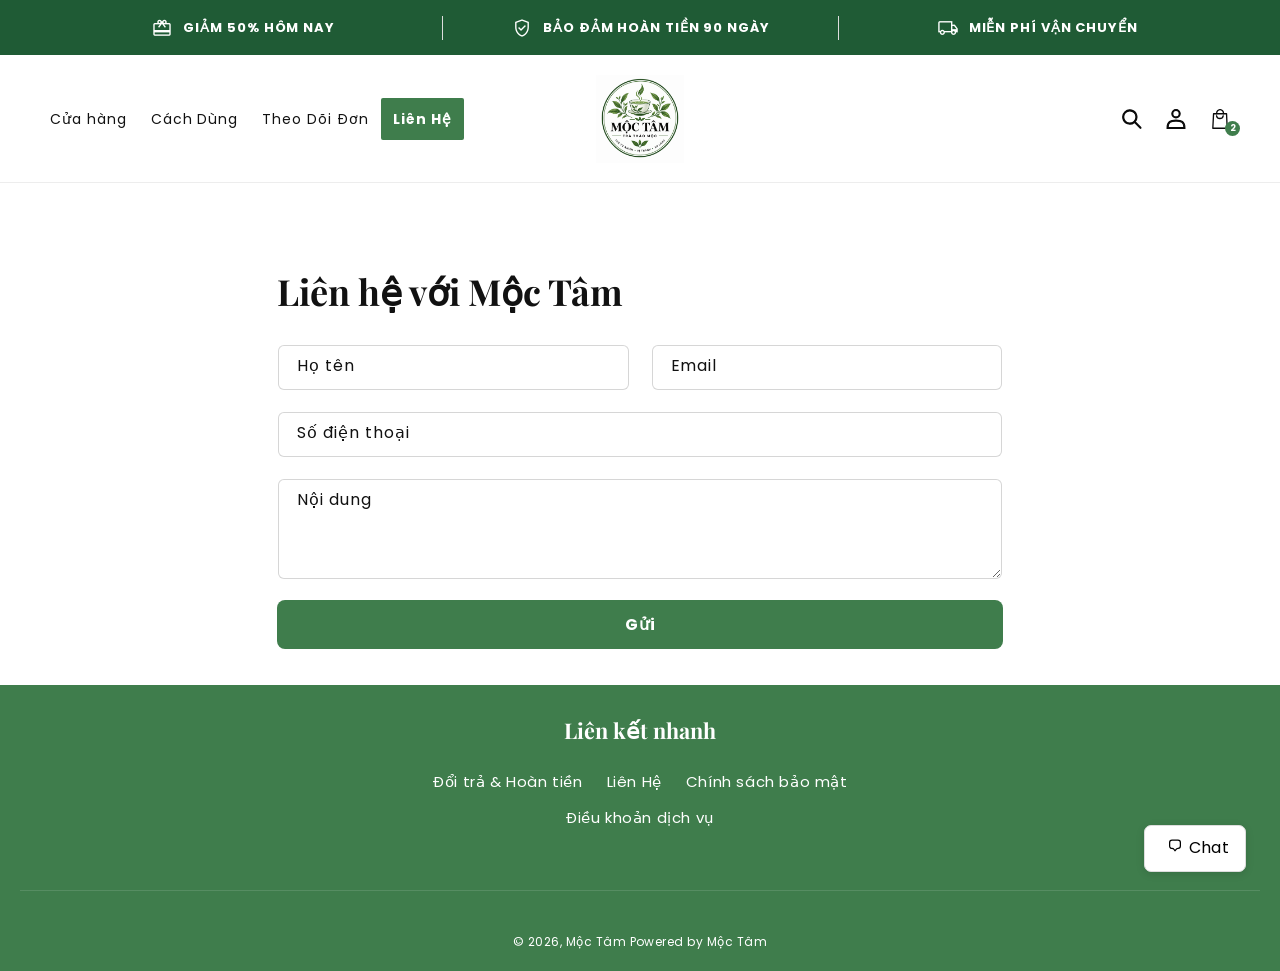
==== contact.html @ c1dacf39 "Initial commit" ====
<!doctype html>
<html lang="en">
  <head>
    <meta charset="utf-8">
    <meta name="viewport" content="width=device-width, initial-scale=1">
    <title>Contact Us – Mộc Tâm</title>
    <link rel="stylesheet" href="assets/css/style.css">
  </head>
  <body class="page-body" data-page="contact">
    <a class="skip-link" href="#main-content">Skip to content</a>
    <div class="announcement" aria-label="Store announcements"><div class="announcement-track"><p><span class="announcement-icon material-icon material-symbols-outlined">redeem</span>GIẢM 50% HÔM NAY</p><p><span class="announcement-icon material-icon material-symbols-outlined">verified_user</span>BẢO ĐẢM HOÀN TIỀN 90 NGÀY</p><p><span class="announcement-icon material-icon material-symbols-outlined">local_shipping</span>MIỄN PHÍ VẬN CHUYỂN</p></div></div>
    <header class="site-header"><div class="header-inner"><button class="icon-button menu-toggle" type="button" aria-label="Menu" aria-expanded="false"></button><nav class="desktop-nav" aria-label="Primary navigation"><a data-nav="shop" href="./index.html">Cửa hàng</a><a data-nav="how" href="./how-it-works.html">Cách Dùng</a><a data-nav="track" href="./track-order.html">Theo Dõi Đơn</a><a data-nav="contact" href="./contact.html">Liên Hệ</a></nav><a class="brand" href="./index.html" aria-label="Mộc Tâm"><img src="assets/images/moc-tam-logo.png" alt="Mộc Tâm"></a><div class="header-tools"><button class="icon-button search-toggle" type="button" aria-label="Tìm kiếm"></button><a class="login-link" href="#footer">Đăng nhập</a><button class="icon-button cart-toggle" type="button" aria-label="Giỏ hàng 2 sản phẩm"><span class="cart-count">2</span></button></div></div><div class="search-panel" aria-hidden="true"><label for="search-input">Tìm kiếm</label><input id="search-input" type="search" placeholder="Tìm kiếm"><button class="search-close icon-button" type="button" aria-label="Đóng tìm kiếm"></button></div></header>
    <div class="menu-backdrop" hidden></div><aside class="mobile-menu" aria-label="Menu" aria-hidden="true"><div class="mobile-menu-head"><h2>Menu</h2><button class="mobile-menu-close icon-button" type="button" aria-label="Đóng"></button></div><nav aria-label="Mobile navigation"><a data-nav="shop" href="./index.html">Cửa hàng</a><a data-nav="how" href="./how-it-works.html">Cách Dùng</a><a data-nav="track" href="./track-order.html">Theo Dõi Đơn</a><a data-nav="contact" href="./contact.html">Liên Hệ</a></nav><a class="mobile-login" href="#footer"><span class="login-icon"></span><strong>Đăng nhập</strong></a></aside>

    <main id="main-content" class="destination-main"><section class="contact-page"><h2>Liên hệ với Mộc Tâm</h2><form class="contact-form" data-local-form data-success="Cảm ơn bạn — chúng tôi sẽ sớm phản hồi."><div class="contact-fields"><div class="field-wrapper"><input id="contact-name" type="text" name="contact[Name]" placeholder="Họ tên"><label for="contact-name">Họ tên</label></div><div class="field-wrapper"><input id="contact-email" type="email" name="contact[email]" placeholder="Email" data-required data-error="Vui lòng nhập thông tin này"><label for="contact-email">Email</label></div><div class="field-wrapper full"><input id="contact-phone" type="tel" name="contact[Phone number]" placeholder="Số điện thoại"><label for="contact-phone">Số điện thoại</label></div><div class="field-wrapper full textarea-wrapper"><textarea id="contact-comment" name="contact[Comment]" placeholder="Nội dung"></textarea><label for="contact-comment">Nội dung</label></div></div><button class="contact-submit" type="submit">Gửi</button><small class="local-form-message" aria-live="polite"></small></form></section></main>
    <footer id="footer"><h2>Liên kết nhanh</h2><nav aria-label="Footer navigation"><a href="#footer">Đổi trả &amp; Hoàn tiền</a><a href="./contact.html">Liên Hệ</a><a href="#footer">Chính sách bảo mật</a><a href="#footer">Điều khoản dịch vụ</a></nav><div class="footer-bottom">© 2026, <a href="./index.html">Mộc Tâm</a> Powered by Mộc Tâm</div></footer><button class="chat-button" type="button" aria-label="Trò chuyện"><span class="chat-icon"></span><span>Trò chuyện</span></button>
    <div class="cart-backdrop" hidden></div><aside class="cart-drawer" role="dialog" aria-label="Giỏ hàng của bạn" aria-hidden="true"><div class="cart-head"><h2>Giỏ hàng · <span>2 sản phẩm</span></h2><button class="cart-close icon-button" type="button" aria-label="Đóng"></button></div><div class="cart-reserved">Giỏ hàng được giữ trong <strong>04:57</strong></div><div class="cart-items"><div class="cart-item"><img src="assets/images/tra-moc-tam-hero.png" alt=""><div class="cart-item-copy"><h3>Trà Thảo Mộc Mộc Tâm</h3><div class="cart-item-prices"><del>199.000₫</del><strong>139.000₫</strong></div></div></div><div class="cart-item"><img src="assets/images/tra-moc-tam-hero.png" alt=""><div class="cart-item-copy"><h3>Trà Hoa Cúc Mộc Tâm</h3><div class="cart-item-prices"><del>109.000₫</del><strong>79.000₫</strong></div></div></div></div><div class="cart-summary"><p><strong>Tiết kiệm</strong><strong>-90.000₫</strong></p><p><strong>Tạm tính</strong><strong>218.000₫</strong></p><button type="button">Thanh toán</button></div></aside>
    <script src="assets/js/icons.js"></script>
    <script src="assets/js/page.js"></script>
  </body>
</html>
---- assets/css/style.css ----
@font-face{font-family:Poppins;src:url('../fonts/poppins-regular.woff2') format('woff2');font-weight:400;font-style:normal;font-display:swap}
@font-face{font-family:Poppins;src:url('../fonts/poppins-bold.woff2') format('woff2');font-weight:700;font-style:normal;font-display:swap}
@font-face{font-family:Poppins;src:url('../fonts/poppins-italic.woff2') format('woff2');font-weight:400;font-style:italic;font-display:swap}
@font-face{font-family:Poppins;src:url('../fonts/poppins-bold-italic.woff2') format('woff2');font-weight:700;font-style:italic;font-display:swap}
@font-face{font-family:'Playfair Display';src:url('../fonts/playfair-bold.woff2') format('woff2');font-weight:700;font-style:normal;font-display:swap}
:root{--black:#1f5b35;--gold:#3f7d4c;--gold-line:#78a46c;--ink:#111;--muted:#5d655e;--cream:#fbfcf8;--soft:#f1f5ee;--pink:#edf5ea;--content:1300px}
*{box-sizing:border-box}
html{scroll-behavior:smooth}
body{margin:0;background:#fff;color:var(--ink);font:16px/1.8 Poppins,sans-serif;letter-spacing:.06em;overflow-x:hidden;-webkit-font-smoothing:antialiased}
body.drawer-open{overflow:hidden}
a{color:inherit;text-decoration:none}
button,input{font:inherit}
button{cursor:pointer}
.skip-link{position:absolute;left:-999px;top:0;padding:12px;background:#fff;z-index:100}
.skip-link:focus{left:0}
h1,h2,h3,p{margin:0}
h1,h2,h3{font-family:'Playfair Display',serif;letter-spacing:0;line-height:1.25}
h2{font-size:36px}
.announcement{height:55px;background:var(--black);color:#fff;overflow:hidden}
.announcement-track{height:100%;display:flex;align-items:center;justify-content:center}
.announcement p{height:24px;display:flex;align-items:center;justify-content:center;gap:10px;width:31%;font-size:13px;line-height:17px;font-weight:700;letter-spacing:.07em;white-space:nowrap}
.announcement p+p{border-left:1px solid #ddd}
.announcement-icon{font-size:20px;line-height:1;font-weight:400}
.site-header{height:128px;background:#fff;border-bottom:1px solid #ededed;position:relative;z-index:20}
.header-inner{height:128px;max-width:1400px;margin:0 auto;padding:20px 50px;display:grid;grid-template-columns:1fr auto 1fr;align-items:center;gap:20px}
.desktop-nav{display:flex;align-items:center;margin-left:-12px}
.desktop-nav a{padding:12px;font-size:14px;line-height:18px;white-space:nowrap}
.desktop-nav a.active{background:var(--gold);color:#fff;border-radius:2px;font-weight:700}
.brand{width:120px;height:53px;display:flex;flex-direction:column;align-items:center;justify-content:center;color:var(--gold);line-height:1;letter-spacing:.34em;font-size:12px;white-space:nowrap}
.brand-mark{font-family:'Playfair Display',serif;font-size:36px;letter-spacing:-.16em;line-height:.9;margin-left:-5px;margin-bottom:7px}
.header-tools{display:flex;align-items:center;justify-content:flex-end;gap:0}
.icon-button,.login-link{border:0;background:transparent;width:44px;height:44px;min-width:44px;padding:0;margin:0;position:relative;display:flex;align-items:center;justify-content:center;color:var(--black);box-sizing:border-box}
.login-link{font-size:0;line-height:0}
.cart-count{position:absolute;right:2px;bottom:5px;width:15px;height:15px;border-radius:50%;background:var(--gold);color:#fff;font-size:9px;line-height:15px;display:flex;align-items:center;justify-content:center;font-weight:700;letter-spacing:0;pointer-events:none}
.menu-toggle{display:none}
.search-panel{position:absolute;right:50px;top:100%;width:360px;padding:14px;background:#fff;border:1px solid #eee;box-shadow:0 8px 20px rgba(0,0,0,.12);display:none;align-items:center;gap:10px}
.search-panel.is-open{display:flex}
.search-panel label{position:absolute;left:-999px}
.search-panel input{width:100%;border:0;border-bottom:1px solid #aaa;padding:8px 40px 8px 0;outline:0;letter-spacing:.06em}
.search-close{position:absolute;right:4px;top:4px}
.mobile-menu,.menu-backdrop{display:none}.menu-backdrop[hidden],.cart-backdrop[hidden]{display:none}
.hero{background:#fff}
.hero-grid{max-width:1400px;margin:0 auto;padding:36px 50px;display:grid;grid-template-columns:65% 35%;align-items:start}
.gallery-column{min-width:0;position:relative}
.gallery-stage{max-width:730px;aspect-ratio:1;margin:0 auto;position:relative;overflow:hidden;border-radius:14px}
.gallery-track{height:100%;display:flex;transition:transform .3s ease}
.gallery-slide{min-width:100%;height:100%}
.gallery-slide img{display:block;width:100%;height:100%;object-fit:cover}
.gallery-arrow{border:0;background:transparent;width:44px;height:44px;position:relative;z-index:2}
.gallery-stage>.gallery-arrow{display:none}
.gallery-dots{display:none}
.thumbnail-row{height:141px;display:flex;align-items:center;justify-content:center;margin-top:10px;gap:4px;overflow:hidden}
.thumbnail-viewport{max-width:1200px;overflow:hidden}
.thumbnail-track{display:flex;gap:10px;justify-content:center}
.thumbnail{padding:0;border:1px solid transparent;border-radius:13px;overflow:hidden;background:#fff;min-width:141px;width:141px;height:141px}
.thumbnail.active{border-color:var(--black)}
.thumbnail img{width:100%;height:100%;object-fit:cover;display:block}
.product-info{padding-left:40px;min-width:0}
.product-info h1{font-size:36px;line-height:45px;max-width:415px}
.rating{height:33px;display:flex;align-items:center;gap:12px;margin-top:15px;font-size:16px;letter-spacing:.04em;white-space:nowrap}
.stars{color:#e7b51e;font-size:22px;letter-spacing:-.08em}
.feature-grid{display:grid;grid-template-columns:1fr 1fr;gap:24px 20px;margin:18px 0 8px}
.feature{display:flex;flex-direction:column;gap:9px;min-height:87px}
.feature-icon{width:30px;height:30px;color:var(--gold);font-size:27px;line-height:30px}
.feature-title{font-size:14.5px;line-height:16.7px;font-weight:700;letter-spacing:.04em}
.feature-desc{color:#6f6f6f;font-size:12px;line-height:15.6px;letter-spacing:.04em}
.offer-title{height:29px;display:flex;align-items:center;gap:10px;justify-content:center;font-size:16px;line-height:29px;font-weight:700;letter-spacing:.04em;margin-bottom:10px}
.offer-title:before,.offer-title:after{content:'';height:2px;background:#e3dbc9;flex:1}
.offer-card{width:100%;border:0;background:transparent;padding:5px 0;display:block;text-align:left;position:relative}
.offer-box{border-radius:12px;box-shadow:inset 0 0 0 2px var(--gold-line);background:#fff;min-height:75px;padding:12px 20px;display:flex;align-items:center;gap:18px;position:relative}
.offer-card.selected .offer-box{box-shadow:inset 0 0 0 2px var(--gold-line)}
.offer-radio{width:20px;height:20px;flex:0 0 20px;border-radius:50%;border:1px solid var(--gold-line);background:#fff;display:grid;place-items:center}
.offer-card.selected .offer-radio:after{content:'';width:10px;height:10px;border-radius:50%;background:var(--gold-line)}
.offer-content{flex:1;min-width:0}
.offer-line{display:flex;align-items:center;gap:8px;white-space:nowrap}
.offer-name{font-size:16px;line-height:25px;font-style:italic}
.offer-shipping{padding:0 4px;background:rgba(183,129,29,.17);border-radius:6px;color:#777;font-size:12px;line-height:25px;font-style:italic;white-space:nowrap}
.offer-save{color:#777;font-size:14px;line-height:19px;font-style:italic}
.offer-prices{text-align:right;display:flex;flex-direction:column;align-items:flex-end;line-height:25px;font-size:16px;font-style:italic;white-space:nowrap}
.offer-prices del,.bundle-price del{color:#777;font-size:13px}
.popular{position:absolute;right:24px;top:-2px;padding:2px 11px;background:var(--gold);color:#fff;font-size:11px;line-height:20px;font-style:italic;letter-spacing:0}
.bundle-products{margin:0 2px 2px;border-radius:12px;background:#fff;box-shadow:inset 0 0 0 2px var(--gold-line);display:grid;grid-template-columns:1fr 1fr;overflow:hidden}
.bundle-product{padding:10px 8px 12px;display:flex;flex-direction:column;align-items:center;text-align:center;border-right:1px solid #e3ddcf;gap:5px}
.bundle-product:last-child{border:0}
.bundle-product img{width:50px;height:58px;object-fit:contain;border-radius:6px}
.bundle-product strong{font-family:'Playfair Display',serif;font-size:13px;line-height:20px;letter-spacing:0}
.bundle-price{display:flex;flex-direction:column;font-size:14px;line-height:20px;font-weight:700;letter-spacing:0}
.offer-card.complete .offer-box{padding-bottom:8px;flex-direction:column;align-items:stretch;gap:0}
.offer-card.complete .offer-top{display:flex;align-items:center;gap:18px}
.offer-card.complete .offer-content{display:block}
.offer-card.complete .offer-prices{margin-left:auto}
.offer-card.complete .bundle-products{width:calc(100% + 40px);margin:7px -20px -8px}
.product-actions{margin-top:24px}
.add-to-cart{display:flex;align-items:center;justify-content:center;width:100%;height:49px;border:0;border-radius:8px;background:var(--gold);color:#fff;font-weight:700;font-size:19px;line-height:23px;letter-spacing:.05em}
.add-to-cart:hover{background:#173f24}.add-to-cart:active{transform:translateY(1px)}
.viewing{height:69px;display:flex;align-items:center;justify-content:center;gap:10px;font-size:16px;letter-spacing:.04em}
.live-dot{width:10px;height:10px;border-radius:50%;background:#27a20e;box-shadow:0 0 0 4px rgba(39,162,14,.13)}
.payment-badges,.cart-payments{min-height:34px;display:flex;align-items:center;justify-content:center;gap:8px;flex-wrap:wrap;margin:15px 0}
.payment{display:inline-flex;align-items:center;justify-content:center;height:23px;min-width:34px;padding:0 4px;border-radius:3px;background:#eee;color:#111;font-size:8px;line-height:8px;letter-spacing:-.04em;font-weight:700}
.payment.amex{background:#0a82ca;color:#fff}.payment.apple{background:#fff;color:#000;border:1px solid #bbb;font-size:11px}.payment.discover{background:#fff;border:1px solid #ddd;font-size:7px;color:#777}.payment.gpay{background:#fff;border:1px solid #ddd;color:#678}.payment.mastercard{background:#111;color:#ed2d1a;font-size:11px;letter-spacing:-.15em}.payment.shop{background:#6948cf;color:#fff}.payment.visa{background:#1c49a4;color:#fff}
.guarantee-line{height:34px;display:flex;align-items:center;justify-content:center;gap:7px;color:#5a5a5a;font-size:13px;letter-spacing:.05em}
.stock-alert{border:1px solid #f1cfcd;border-radius:14px;background:var(--pink);padding:18px 20px;margin-top:2px;min-height:152px}
.stock-alert p{font-size:15px;line-height:24px;letter-spacing:.04em;margin-bottom:10px}.stock-alert p:last-child{margin-bottom:0}.stock-heading{display:flex;gap:8px;align-items:center}
.mini-reviews{margin:24px -15px;position:relative}
.mini-review{min-height:110px;padding:10px 15px;background:var(--cream);border-radius:14px;display:flex;align-items:center;gap:12px}
.mini-review img{width:50px;height:50px;border-radius:50%;object-fit:cover;flex:0 0 50px}.mini-review-copy{font-size:14px;line-height:19px;letter-spacing:.03em}.mini-review-copy strong{font-size:12px;color:#777;font-style:italic}.mini-review-dots{display:flex;justify-content:center;gap:8px;margin-top:8px}.mini-review-dots button,.story-dots button{width:18px;height:18px;border:0;background:transparent;padding:6px;position:relative}.mini-review-dots button:after,.story-dots button:after{content:'';display:block;width:6px;height:6px;border-radius:50%;background:#aaa}.mini-review-dots button.active:after,.story-dots button.active:after{background:var(--black)}
.product-accordion{border-top:1px solid #e9e9e9;margin-top:0}
.product-accordion summary{list-style:none;display:flex;align-items:center;min-height:47px;padding:12.5px 0;cursor:pointer;position:relative;font-family:'Playfair Display',serif;font-size:14.4px;font-weight:700;letter-spacing:0}
.product-accordion summary::-webkit-details-marker{display:none}.accordion-icon{width:30px;color:#111;font-size:18px}.accordion-chevron{margin-left:auto;font-family:Poppins;font-size:18px;font-weight:400;transition:transform .2s}.product-accordion[open] .accordion-chevron{transform:rotate(180deg)}
.accordion-content{padding:0 10px 14px;font-size:15px;line-height:24px;letter-spacing:.04em}
.stories-section{background:var(--cream);padding:36px 0 27px}.section-inner{max-width:1300px;margin:0 auto}.stories-section h2{text-align:center;margin-bottom:30px}
.story-grid{display:grid;grid-template-columns:repeat(3,minmax(0,1fr));gap:39px 40px;align-items:stretch}.stories-viewport{overflow:visible}
.story-card{background:#f0eee9;border-radius:14px;overflow:hidden;display:flex;flex-direction:column;min-width:0}.story-image{width:100%;aspect-ratio:1;object-fit:cover;display:block}.story-info{padding:12.5px 20px;text-align:center;display:flex;flex-direction:column;flex:1;min-height:299px}.story-card.no-image .story-info{min-height:242px}.story-stars{color:var(--gold);font-size:23px;letter-spacing:-.1em;line-height:27px}.story-card h3{font-size:17.4px;line-height:24.7px;margin:5px 0 10px}.story-card p{font-size:15px;line-height:26px;letter-spacing:.04em}.story-author{margin-top:auto!important;padding-top:10px;border-top:1px solid #e4e0da;font-size:14px!important;line-height:20px!important;font-weight:700;font-style:italic}.story-quote{position:absolute;right:15px;top:calc(100% - 25px);width:48px;height:48px;border-radius:50%;background:var(--black);color:#fff;display:flex;align-items:center;justify-content:center;margin:0;padding:0;z-index:2}.story-card{position:relative}.story-dots{display:none}
.ritual-section{background:#fff;padding:48px 16px}.ritual-grid{width:100%;max-width:1068px;margin:0 auto;display:grid;grid-template-columns:repeat(2,minmax(0,1fr));gap:48px;align-items:center}.ritual-image{grid-column:2;width:100%;aspect-ratio:1;object-fit:cover;border-radius:14px}.ritual-copy{grid-column:1;grid-row:1}.eyebrow{color:var(--gold);font-size:12.5px;line-height:22.5px;font-weight:700;letter-spacing:.12em;margin-bottom:10px}.ritual-copy h2,.compare-copy h2,.results-copy h2{margin-bottom:26px}.steps{position:relative;display:flex;flex-direction:column;gap:22px}.steps:before{content:'';position:absolute;left:17px;top:18px;bottom:18px;width:1px;background:#d8ccb5}.step{position:relative;display:grid;grid-template-columns:36px 1fr;column-gap:18px;margin-bottom:0;align-items:start}.step:last-child{margin-bottom:0}.step-number{width:36px;height:36px;border-radius:50%;background:var(--black);color:#fff;display:grid;place-items:center;font-weight:700;letter-spacing:0;z-index:1}.step h3{font:700 17px/30.6px Poppins,sans-serif;letter-spacing:.06em;margin:7px 0 3px}.step p{grid-column:2;font-size:15px;line-height:21.75px;letter-spacing:.06em;color:#6f6f6f;margin:0}
.compare-section{background:#fff;padding:36px 50px}.compare-grid{width:100%;max-width:1300px;margin:0 auto;display:grid;grid-template-columns:repeat(2,minmax(0,1fr));gap:0;align-items:center}.compare-grid img{width:100%;aspect-ratio:1.413;object-fit:cover;border-radius:14px}.compare-copy{padding-left:24px}.compare-copy h2{margin-bottom:16px}.compare-copy p{font-size:16px;line-height:29px;letter-spacing:.04em;margin-bottom:12px}.compare-copy strong{font-weight:700}
.benefits-section{background:var(--cream);padding:36px 50px}.benefits-grid{width:100%;max-width:1300px;margin:0 auto;display:grid;grid-template-columns:repeat(2,minmax(0,1fr));gap:30px 80px}.benefit-list{grid-column:1;grid-row:1}.benefits-grid>h2{grid-column:2;grid-row:1;margin-top:0;align-self:center}.benefit{margin-bottom:30px}.benefit h3{font-size:21px;line-height:29px;margin-bottom:9px}.benefit h3 span{color:var(--gold);font-size:18px;margin-right:14px}.benefit p{font-size:15px;line-height:24px;letter-spacing:.04em}
.results-section{background:var(--cream);padding:48px 16px}.results-grid{width:100%;max-width:1068px;margin:0 auto;display:grid;grid-template-columns:minmax(0,1.05fr) minmax(0,1fr);gap:48px;align-items:center}.results-copy h2{margin-bottom:18px}.stats{border-top:1px solid #e0ddd7}.stat{min-height:84px;border-bottom:1px solid #e0ddd7;display:flex;align-items:center;gap:18px}.stat-ring{width:68px;height:68px;border:8px solid var(--gold);border-radius:50%;display:grid;place-items:center;font-family:'Playfair Display',serif;font-size:20px;font-weight:700;letter-spacing:0;flex:0 0 68px}.stat p{font-size:16px;line-height:24px;letter-spacing:.04em}.disclaimer{color:#888;font-size:12px;line-height:18px;letter-spacing:.04em;margin-top:18px}.results-grid>img{width:100%;aspect-ratio:.8;object-fit:cover;border-radius:14px}
.faq-section{background:#fff;padding:27px 20px}.faq-inner{max-width:700px;margin:0 auto}.faq-inner>h2{text-align:center;margin-bottom:20px}.faq-item{background:var(--cream);border-radius:20px;margin-bottom:14px;overflow:hidden}.faq-item summary{list-style:none;min-height:52px;padding:15px 20px;display:flex;align-items:center;cursor:pointer;font-family:'Playfair Display',serif;font-size:14.4px;font-weight:700;letter-spacing:0}.faq-item summary::-webkit-details-marker{display:none}.faq-icon{width:26px;font-size:18px}.faq-chevron{margin-left:auto;font:18px Poppins;transition:transform .2s}.faq-item[open] .faq-chevron{transform:rotate(180deg)}.faq-answer{padding:0 15px 15px;font-size:15px;line-height:27px;letter-spacing:.04em}
.final-cta{min-height:225px;background:var(--black);color:#fff;padding:30px 20px 39px;text-align:center}.final-cta h2{font-size:51px;line-height:64px;margin-bottom:19px}.final-cta a{display:inline-flex;align-items:center;justify-content:center;min-width:325px;height:49px;padding:0 30px;border-radius:8px;background:#fff;color:#111;font-weight:700;letter-spacing:.04em}
footer{height:286px;background:var(--gold);color:#fff;text-align:center;padding:32px 20px 20px;display:flex;flex-direction:column}footer h2{font-size:21.6px;line-height:27px;margin-bottom:20px}footer nav{display:flex;justify-content:center;flex-wrap:wrap;gap:0 24px;font-size:15px;line-height:36px;letter-spacing:.04em;max-width:520px;margin:0 auto}footer .footer-bottom{margin-top:auto;border-top:1px solid rgba(255,255,255,.12);padding-top:42px;font-size:12px;line-height:18px;letter-spacing:.04em}
.chat-button{position:fixed;right:34px;bottom:28px;height:47px;padding:0 16px;border:1px solid #ddd;border-radius:7px;background:#fff;box-shadow:0 2px 8px rgba(0,0,0,.12);z-index:80;letter-spacing:.02em}.chat-button span{margin-left:6px}
.cart-backdrop{position:fixed;inset:0;background:rgba(0,0,0,.45);z-index:90}.cart-drawer{position:fixed;right:0;top:0;bottom:0;width:min(420px,100vw);background:#fff;z-index:91;display:flex;flex-direction:column;transform:translateX(100%);transition:transform .25s ease}.cart-drawer.is-open{transform:translateX(0)}.cart-head{height:62px;display:flex;align-items:center;justify-content:space-between;padding:0 15px;border-bottom:1px solid #ddd}.cart-head h2{font-size:25px;line-height:31px}.cart-reserved{height:46px;background:var(--black);color:#fff;display:grid;place-items:center;font-size:14px;font-weight:700;letter-spacing:.04em}.cart-items{padding:20px 15px;overflow:auto;flex:1}.cart-item{display:grid;grid-template-columns:72px 1fr;gap:12px;margin-bottom:22px}.cart-item img{width:72px;height:72px;object-fit:cover}.cart-item-copy{min-width:0}.cart-item h3{font-size:15px;line-height:20px;margin-bottom:3px}.cart-item-prices{font-size:12px;line-height:16px}.cart-item-prices del{color:#777;margin-right:8px}.cart-item-prices strong{font-size:14px;color:var(--gold)}.cart-tag{display:inline-block;background:#eee;padding:0 5px;border-radius:6px;font-size:10px;line-height:17px;margin-left:5px}.cart-item-actions{display:flex;align-items:center;gap:0;margin-top:8px}.qty{height:28px;border:1px solid #aaa;display:flex;align-items:center;border-radius:5px;overflow:hidden}.qty button{width:27px;height:28px;border:0;background:#fff}.qty input{width:32px;height:28px;border:0;border-left:1px solid #ddd;border-right:1px solid #ddd;text-align:center}.remove-item{margin-left:auto;border:0;background:transparent;font-size:17px}.cart-save{font-size:14px;line-height:18px;font-weight:700;margin-left:auto}.cart-summary{border-top:1px solid #ddd;padding:12px 15px 18px;background:#fff}.cart-summary p{display:flex;justify-content:space-between;font-size:18px;line-height:28px;letter-spacing:.03em}.cart-summary p:first-child{color:var(--gold);font-size:15px}.cart-summary button{width:100%;height:49px;border:0;border-radius:7px;background:var(--gold);color:#fff;font-size:19px;font-weight:700;letter-spacing:.04em;margin-top:10px}.cart-payments{margin:12px 0 0;justify-content:center}
.reveal-section .section-inner,.reveal-section>.ritual-grid,.reveal-section>.compare-grid,.reveal-section>.benefits-grid,.reveal-section>.results-grid,.reveal-section>.faq-inner,.reveal-section.final-cta{opacity:0;transform:translateY(16px);transition:opacity .55s ease,transform .55s ease}.reveal-section.is-visible .section-inner,.reveal-section.is-visible>.ritual-grid,.reveal-section.is-visible>.compare-grid,.reveal-section.is-visible>.benefits-grid,.reveal-section.is-visible>.results-grid,.reveal-section.is-visible>.faq-inner,.reveal-section.is-visible.final-cta{opacity:1;transform:none}
@media (max-width:989px){
  .announcement{height:72px}.announcement-track{animation:announcement-slide 9s steps(3,end) infinite;display:flex;flex-direction:column;justify-content:flex-start}.announcement p{width:100%;height:72px;flex:0 0 72px;font-size:13px;line-height:17px;white-space:normal;text-align:center}.announcement p+p{border:0}.announcement-icon{margin-right:2px}
  .site-header{height:108px}.header-inner{height:108px;padding:10px 38px;grid-template-columns:44px 1fr auto;gap:10px}.menu-toggle{display:block}.desktop-nav{display:none}.brand{justify-self:center}.header-tools{gap:4px}.login-link{display:none}.header-tools .search-toggle{display:block}.header-tools .cart-toggle{display:block}.search-panel{top:100%;right:38px}.mobile-menu{display:flex;position:fixed;inset:0 auto 0 0;width:min(350px,calc(100vw - 40px));background:#fff;z-index:101;flex-direction:column;transform:translateX(-100%);transition:transform .2s ease;visibility:hidden}.mobile-menu.is-open{transform:none;visibility:visible}.menu-backdrop{display:block;position:fixed;inset:0;background:rgba(0,0,0,.48);z-index:100}.mobile-menu-head{height:74px;padding:14px 20px;display:flex;align-items:center;justify-content:space-between;border-bottom:1px solid #ddd}.mobile-menu-head h2{font-size:22px}.mobile-menu nav{display:flex;flex-direction:column}.mobile-menu nav a{height:43px;padding:9px 20px;font-size:18px;line-height:25px}.mobile-menu nav a.active{background:#eee}.mobile-login{margin-top:8px;border-top:1px solid #ddd;padding:18px 20px;font-size:14px;letter-spacing:.02em}
  .hero-grid{padding:36px 50px;grid-template-columns:65% 35%}.product-info h1{font-size:36px;line-height:45px}.thumbnail-row{height:59px}.thumbnail{min-width:59px;width:59px;height:59px;border-radius:12px}.thumbnail-track{gap:6px}.thumbnail-viewport{max-width:238px}.gallery-stage{border-radius:14px}.gallery-stage>.gallery-arrow{display:block;position:absolute;top:50%;margin-top:-22px;border-radius:50%;background:rgba(0,0,0,.58)}.gallery-prev{left:4px}.gallery-next{right:4px}.gallery-dots{display:flex;position:absolute;left:0;right:0;bottom:10px;justify-content:center;gap:4px}.gallery-dots button{width:18px;height:18px;padding:6px;border:0;background:transparent}.gallery-dots button:after{content:'';display:block;width:6px;height:6px;border-radius:50%;background:#888}.gallery-dots button.active:after{background:var(--black)}
  .stories-section{padding-top:27px}.section-inner{max-width:none}.stories-section h2{font-size:36px;line-height:45px;margin:0 auto 30px;max-width:700px}.story-grid{grid-template-columns:repeat(9,345px);gap:15px 15px}.stories-viewport{overflow:hidden;padding:0 15px}.story-card{min-height:0}.story-dots{display:flex;justify-content:center;margin-top:10px}.story-card h3{font-size:17.4px}.story-card p{font-size:15px;line-height:26px}
  .ritual-section{padding:48px 16px}.ritual-grid{grid-template-columns:1fr;gap:28px}.ritual-image{grid-column:1;grid-row:1}.ritual-copy{grid-column:1;grid-row:2}.ritual-copy h2{font-size:27px;line-height:29.7px}.compare-section{padding:20px 15px 16px}.compare-grid{grid-template-columns:1fr;gap:28px}.compare-grid img{grid-row:2;aspect-ratio:1.17}.compare-copy{grid-row:1}.compare-copy h2{font-size:27px;line-height:33.75px}.compare-copy p{font-size:15px;line-height:27px}.benefits-section{padding:27px 15px}.benefits-grid{grid-template-columns:1fr;gap:20px}.benefits-grid>h2{grid-column:1;grid-row:1;font-size:27px;line-height:33.75px}.benefit-list{grid-column:1;grid-row:2}.benefit{margin-bottom:20px}.benefit h3{font-size:18px;line-height:23.4px}.benefit p{font-size:15px;line-height:22.5px}.results-section{padding:27px 16px 48px}.results-grid{grid-template-columns:1fr;gap:62px}.results-copy{grid-row:1}.results-grid>img{grid-row:2;aspect-ratio:.8}.results-copy h2{font-size:27px;line-height:29.7px}.stats{margin-top:0}.stat{min-height:86px}.faq-section{padding:27px 20px 20px}.faq-inner{max-width:700px}.faq-inner>h2{font-size:27px;line-height:33.75px}.final-cta{min-height:236px;padding:30px 20px 39px}.final-cta h2{font-size:36px;line-height:45px}.final-cta a{min-width:0;width:100%}footer{height:286px}
}
@media (min-width:750px){.story-quote{top:auto;bottom:274px;width:50px;height:50px}.story-card.no-image .story-quote{top:5px;bottom:auto;width:35px;height:35px}}
@media (max-width:749px){.story-quote{top:auto;bottom:288px;width:50px;height:50px}.story-card.no-image .story-quote{top:5px;bottom:auto;width:35px;height:35px}}
@keyframes announcement-slide{0%,27%{transform:translateY(0)}33%,60%{transform:translateY(-72px)}66%,94%{transform:translateY(-144px)}100%{transform:translateY(0)}}
@media (max-width:749px){
  .announcement{height:43px}.announcement-track p{height:43px;flex-basis:43px}.announcement-track{animation-name:announcement-slide-mobile}.site-header{height:73px}.header-inner{height:73px;padding:10px 15px;grid-template-columns:44px 1fr 96px;gap:0}.brand{width:120px;height:53px}.header-tools{justify-content:flex-end}.hero-grid{display:block;padding:0 15px}.gallery-column{width:calc(100% + 30px);margin-left:-15px}.gallery-stage{max-width:none;width:100%;border-radius:0 0 14px 14px}.thumbnail-row{display:none}.product-info{padding:19px 0 0}.product-info h1{font-size:27px;line-height:33.75px;max-width:none}.rating{margin-top:14px;height:33px;font-size:16px;gap:9px}.stars{font-size:21px}.feature-grid{grid-template-columns:1fr;gap:9px;margin:8px 0 18px}.feature{min-height:34px;display:grid;grid-template-columns:30px 1fr;column-gap:10px;row-gap:0}.feature-icon{grid-row:1 / span 2}.feature-title{align-self:end}.feature-desc{align-self:start}.product-actions{margin-top:22px}.offer-title{margin-bottom:10px}.offer-card{padding:5px 0}.offer-box{min-height:90px;padding:12px 18px;gap:18px}.offer-card.complete .offer-box{min-height:281px;padding:12px 18px 8px}.offer-card.complete .bundle-products{width:calc(100% + 36px);margin-left:-18px;margin-right:-18px}.offer-name{font-size:16px}.offer-prices{font-size:16px}.stock-alert{min-height:190px}.mini-reviews{margin:24px 0}.mini-review{padding:10px 15px}.product-accordion summary{min-height:47px}.stories-section{padding-bottom:27px}.stories-section h2{font-size:27px;line-height:33.75px;max-width:345px}.story-grid{grid-template-columns:repeat(9,345px)}.story-card{width:345px}.ritual-grid{width:100%}.compare-section{padding-top:20px}.compare-grid img{aspect-ratio:1.17}.final-cta{min-height:236px}.chat-button{right:34px;bottom:51px}
}
@media (max-width:749px){.faq-item summary{height:52px;min-height:52px;padding:11px 20px}}
@keyframes announcement-slide-mobile{0%,27%{transform:translateY(0)}33%,60%{transform:translateY(-42.8px)}66%,94%{transform:translateY(-85.6px)}100%{transform:translateY(0)}}
@media (prefers-reduced-motion:reduce){*,*:before,*:after{scroll-behavior:auto!important;transition-duration:.01ms!important;animation-duration:.01ms!important}}
@media (min-width:990px){.ritual-copy h2{font-size:34px;line-height:37.4px}.benefit{margin-bottom:30px}.benefit:last-child{margin-bottom:0}.benefit h3{margin-bottom:8px}}
@media (max-width:989px){.benefit:last-child{margin-bottom:20px}}
@media (min-width:750px){.feature{gap:0}.feature-icon{margin-bottom:9px}.feature-grid{margin-bottom:24px}}
@media (max-width:749px){.feature-icon{margin-bottom:0}}
.feature-title,.feature-desc{letter-spacing:.06em}.feature-icon svg{width:30px;height:30px;fill:none;stroke:currentColor;stroke-width:1.4;stroke-linecap:round;stroke-linejoin:round}
@media (min-width:990px){.stories-section{padding-bottom:37px}}
@media (min-width:990px){.product-actions{margin-top:30px}.payment-badges{margin-top:24px}.stock-alert{padding-top:17px;padding-bottom:17px}.mini-review{min-height:118px}.mini-reviews{margin-bottom:26px}.product-accordion summary{height:46px;min-height:46px;padding:8px 0}.product-accordion:first-child summary{height:47px;min-height:47px}.faq-section{padding:36px 20px}.faq-inner>h2{margin-bottom:30px}.faq-item{margin-bottom:15px}.faq-item summary{height:52px;min-height:52px;padding:15px;font:700 14.4px/18px 'Playfair Display',serif}}
@media (min-width:990px){.product-info{min-height:1503px}.benefit-list{height:339px}.faq-section{padding-bottom:34px;overflow:hidden}}
@media (max-width:749px){.faq-section{padding-bottom:24px}.faq-item{margin-bottom:15px}}
@media (max-width:749px){
  .announcement{height:42.8px}.announcement-track p{height:42.8px;flex-basis:42.8px}.site-header,.header-inner{height:73.4375px}
  .hero-grid{padding:0 15px 16px}.product-info{padding-top:14.8px;padding-bottom:4.35px}.rating{height:29px;margin-top:15px}.feature-grid{gap:16px;margin-top:18px;margin-bottom:24px}.feature{min-height:32px}.product-actions{margin-top:24px}.product-accordions{margin-top:2px}.product-accordion summary{height:46px;min-height:46px;padding:8px 0}.product-accordion:first-child summary{height:47px;min-height:47px}
  .story-info{min-height:313px}.stories-section{padding-bottom:34px}
  .compare-section{padding:0 15px 16px}.compare-grid{gap:0}.compare-copy{padding:20px 0 21px}.compare-copy h2{margin-bottom:19px}.compare-copy p{margin-bottom:10px}.compare-copy p:last-child{margin-bottom:0}.compare-grid img{aspect-ratio:1.166}
  .benefits-grid{min-height:467.4px}
  .results-section{padding:48px 16px}.results-grid{gap:26px}.stats{border-top:0}.stat{min-height:106.8px;padding:16px 0}.stat:last-child{min-height:106px;border-bottom:0}.stat-ring{width:74px;height:74px;flex-basis:74px}.stat p{font-size:16px;line-height:22.4px}
  .faq-section{padding-bottom:27px}.faq-item summary{height:51.6px;min-height:51.6px}.final-cta{min-height:235.5px}
}
@media (min-width:990px){.brand{width:200px;height:87.7375px}.brand img{display:block;width:100%;height:100%;object-fit:contain}.header-tools{gap:0;margin-right:-12px}.login-link{width:44px;height:44px;padding:0;position:relative;font-size:0}}
@media (max-width:749px){.brand{width:120px;height:52.6375px}.brand img{display:block;width:100%;height:100%;object-fit:contain}}
.announcement-icon svg{display:block;width:18px;height:18px;fill:none;stroke:currentColor;stroke-width:1.4;stroke-linecap:round;stroke-linejoin:round}

/* Local destination pages. */
.destination-main{background:#fff}
.narrow-page{max-width:726px;margin:0 auto;padding:36px 0}
.narrow-page h1{font-size:51px;line-height:63.75px;margin:0 0 40px}
.narrow-page .rte h2{font-size:28.8px;line-height:36px;margin:23.904px 0}
.narrow-page .rte h3{font-size:21.6px;line-height:27px;margin:21.6px 0}
.narrow-page .rte p{font-size:16px;line-height:28.8px;letter-spacing:.06em;margin:16px 0}
.narrow-page .rte p:last-child{margin-bottom:0}
.newsletter-wrapper{background:var(--cream);padding:68px 90px 52px;text-align:center}
.newsletter-wrapper h2{font-size:36px;line-height:45px;margin:0 0 20px}
.newsletter-wrapper>p{max-width:700px;margin:0 auto 20px;font-size:16px;line-height:28.8px}
.newsletter-form{max-width:360px;margin:0 auto}
.field-wrapper{position:relative}
.newsletter-form .field-wrapper{height:47px}
.field-wrapper input,.field-wrapper textarea{width:calc(100% - 2px);margin:1px;border:1px solid rgba(0,0,0,.16);border-radius:6px;background:#fff;color:var(--ink);padding:15px;font:16px/24px Arial,sans-serif;letter-spacing:.025em;outline:0}
.field-wrapper input:focus,.field-wrapper textarea:focus{border-color:var(--gold)}
.field-wrapper input{height:45px}
.field-wrapper textarea{height:100px;resize:vertical;font-family:Poppins,sans-serif}
.field-wrapper label{position:absolute;left:20px;top:10px;pointer-events:none;font-size:16px;line-height:24px;transition:transform .15s ease,font-size .15s ease,color .15s ease}
.field-wrapper input::placeholder,.field-wrapper textarea::placeholder{color:transparent}
.field-wrapper:focus-within label,.field-wrapper input:not(:placeholder-shown)+label,.field-wrapper textarea:not(:placeholder-shown)+label{transform:translateY(-4px);font-size:12px;color:#777}
.newsletter-form button,.contact-submit{width:100%;height:49px;margin-top:10px;border:0;border-radius:8px;background:var(--gold);color:#fff;font:700 16px/19.2px Poppins,sans-serif;letter-spacing:1px}
.newsletter-form button:hover,.contact-submit:hover{background:#173f24}
.local-form-message{display:block;min-height:0;margin-top:8px;color:var(--gold);font-size:13px;line-height:20px}
.newsletter-form .local-form-message,.contact-form .local-form-message{margin-top:0}
.field-wrapper--error input,.field-wrapper--error textarea{border-color:#8e1f0b}
.field-error{display:block;margin:3px 0 0;color:#8e1f0b;font-size:12px;line-height:18px;text-align:left}

.track-section{min-height:548px;padding-top:80px}
.track-app{max-width:560px;margin:0 auto}
.track-app h1{text-align:center;font:600 24px/32px 'Playfair Display',serif;letter-spacing:0;margin:0 0 48px}
.track-tabs{height:52px;display:flex;margin-bottom:24px}
.track-tab{width:50%;height:52px;border:0;border-bottom:1px solid var(--black);background:transparent;color:var(--black);font:400 16px/22px Poppins,sans-serif;letter-spacing:0;cursor:pointer}
.track-tab.active{font-weight:600;border-bottom:2px solid var(--black)}
.track-form{margin:0}
.track-field{height:52px;margin-bottom:16px;position:relative}
.track-form .track-field:nth-child(2){margin-bottom:24px}
.track-field input{display:block;width:100%;height:52px;border:1px solid rgba(0,0,0,.16);border-radius:8px;background:#fff;color:#000;padding:16px;font:14px/20px Poppins,sans-serif;letter-spacing:0;outline:0}
.track-field input:focus{border-color:rgba(30,30,30,1)}
.track-submit{display:flex;align-items:center;justify-content:center;width:100%;height:52px;border:0;border-radius:8px;background:var(--black);color:#fff;padding:12px 20px;font:500 16px/25.1429px Poppins,sans-serif;letter-spacing:0}
.track-submit:hover{background:#173f24}
.powered{height:20px;margin:0;text-align:right;color:rgba(30,30,30,.6);font-size:14px;line-height:20px;letter-spacing:0}
.powered a{text-decoration:none;color:inherit}
.track-form[hidden]{display:none}
.track-form[data-track-form="number"] .track-field{margin-bottom:24px}
.track-field .field-error{text-align:left;margin:3px 0 0}

.contact-page{max-width:726px;margin:0 auto;padding:36px 0}
.contact-page h2{font-size:36px;line-height:45px;margin:50px 0 30px}
.contact-form{position:relative}
.contact-fields{display:grid;grid-template-columns:1fr 1fr;gap:20px 21px}
.contact-fields .field-wrapper{height:47px}
.contact-fields .full{grid-column:1 / -1}
.contact-fields .textarea-wrapper{height:101px}
.contact-submit{margin-top:21px}
.contact-form .local-form-message{text-align:center}

@media (max-width:749px){
  .narrow-page{max-width:none;padding:27px 15px}
  .narrow-page h1{font-size:39px;line-height:48.75px;margin-bottom:30px}
  .narrow-page .rte h2{font-size:24px;line-height:30px;margin:19.92px 0}
  .narrow-page .rte h3{font-size:20.4px;line-height:25.5px;margin:20.4px 0}
  .narrow-page .rte p{font-size:15px;line-height:27px;margin:15px 0}
  .newsletter-wrapper{padding:51px 30px 39px}
  .newsletter-wrapper h2{font-size:27px;line-height:33.75px}
  .newsletter-wrapper>p{font-size:15px;line-height:27px;margin-bottom:20px}
  .newsletter-form{max-width:none}
  .track-section{min-height:516px;padding:64px 16px 0}
  .track-app{max-width:none}
  .contact-page{max-width:none;padding:27px 15px}
  .contact-page h2{font-size:27px;line-height:33.75px;margin:0 0 20px}
  .contact-fields{grid-template-columns:1fr;gap:15px}
  .contact-fields .full{grid-column:auto}
  .contact-fields .textarea-wrapper{height:101px}
  .contact-submit{margin-top:16px}
}
@media (min-width:750px){body[data-page="track"]::-webkit-scrollbar{width:8px}}

@font-face{font-family:'Material Symbols Outlined';src:url('../fonts/material-symbols-outlined.woff2') format('woff2'),url('https://fonts.gstatic.com/s/materialsymbolsoutlined/v141/kJF4BvYX7BgnkSrUwT8OhrdQw4oELdPIeeII9v6oDMzBwG-RpA6RzaxHMPdY40KH8nGzv3fzfVJU22ZZLsYEpzC_1qmr5Y0.woff2') format('woff2');font-style:normal;font-weight:100 700;font-display:block}
.material-symbols-outlined,.material-icon{font-family:'Material Symbols Outlined'!important;font-weight:normal;font-style:normal;font-size:24px;line-height:1;letter-spacing:normal;text-transform:none;display:inline-block;white-space:nowrap;overflow-wrap:normal;direction:ltr;-webkit-font-feature-settings:'liga';font-feature-settings:'liga';-webkit-font-smoothing:antialiased;max-width:1em;overflow:hidden;flex-shrink:0;font-variation-settings:'FILL' 0,'wght' 300,'GRAD' 0,'opsz' 48;vertical-align:middle}
.material-symbols-outlined.filled{font-variation-settings:'FILL' 1}
.announcement-icon.material-symbols-outlined{width:22px;height:22px;font-size:22px;line-height:22px;display:block}
.icon-button>svg,.login-link>svg{display:block;margin:0;fill:none;stroke:currentColor;width:20px;height:20px;flex-shrink:0}
.search-toggle>svg{width:20px;height:20px}
.search-close>svg,.cart-close>svg,.mobile-menu-close>svg{width:18px;height:17px}
.menu-toggle>svg{width:20px;height:20px}
.login-link>svg{width:20px;height:20px;margin:0;fill:none;stroke:currentColor}
.login-label{display:none}
.mobile-login{display:flex;align-items:center;gap:10px}
.mobile-login>svg{width:20px;height:21px}
.cart-toggle>svg{width:22px;height:22px;fill:none;stroke:currentColor}
.gallery-arrow>svg{display:block;width:18px;height:18px;margin:auto;fill:currentColor}
.gallery-prev>svg,.thumbnail-prev>svg{transform:rotate(180deg)}
.gallery-stage>.gallery-arrow>svg{color:#fff}
.accordion-icon .material-symbols-outlined,.faq-icon .material-symbols-outlined{color:#0a0a0a}
.feature-icon svg{width:30px;height:30px;display:block;fill:none;stroke:currentColor;stroke-width:1.7;stroke-linecap:round;stroke-linejoin:round}
.feature-icon .material-symbols-outlined{font-size:30px;line-height:30px}
.benefit h3 .material-symbols-outlined{font-size:25px;line-height:25px;vertical-align:bottom;color:var(--gold);margin-right:14px}
.benefit h3>svg{width:25px;height:25px;display:inline-block;vertical-align:bottom;color:var(--gold);margin-right:14px;fill:none;stroke:currentColor;flex-shrink:0}
.stars,.story-stars{display:inline-flex;align-items:center;color:#f0ba18;line-height:1}
.stars>svg,.story-stars>svg{display:block;width:18.4px;height:18.4px;fill:currentColor;flex:0 0 auto}
.story-stars{color:var(--gold)}
.story-stars>svg{width:20.7px;height:20.7px}
.story-quote>svg{display:block;width:22px;height:22px;fill:#fff;margin:0}
.accordion-icon,.faq-icon{display:flex;align-items:center;width:30px;height:25px}
.accordion-icon .material-symbols-outlined,.faq-icon .material-symbols-outlined{font-size:21.6px;line-height:21.6px}
.accordion-chevron,.faq-chevron{display:flex;align-items:center;justify-content:center;width:12px;height:10px;font-size:0}
.accordion-chevron svg,.faq-chevron svg{display:block;width:12px;height:7.2px;transition:transform .2s}
.product-accordion[open] .accordion-chevron svg,.faq-item[open] .faq-chevron svg{transform:rotate(180deg)}
.payment{width:38px;min-width:38px;height:24px;padding:0;background:transparent;border-radius:0}
.payment>svg{display:block;width:38px;height:24px}
.guarantee-icon,.update-icon,.chat-icon{display:inline-flex;align-items:center;justify-content:center}
.guarantee-icon>svg{width:16px;height:16px}
.update-icon>svg{width:18px;height:18px}
.chat-icon>svg{display:block;width:16px;height:16px;stroke:currentColor;fill:none}
.qty button{display:grid;place-items:center}
.qty button>svg{width:9.8px;height:11.2px}
.remove-item{display:grid;place-items:center}
.remove-item>svg{display:block;width:16px;height:16px}
.search-toggle>svg,.login-link>svg,.cart-toggle>svg{color:#0a0a0a}
.menu-toggle>svg,.search-close>svg,.mobile-menu-close>svg,.cart-close>svg{color:#0a0a0a}
.guarantee-icon{color:var(--gold)}
.update-icon{color:#0a0a0a}
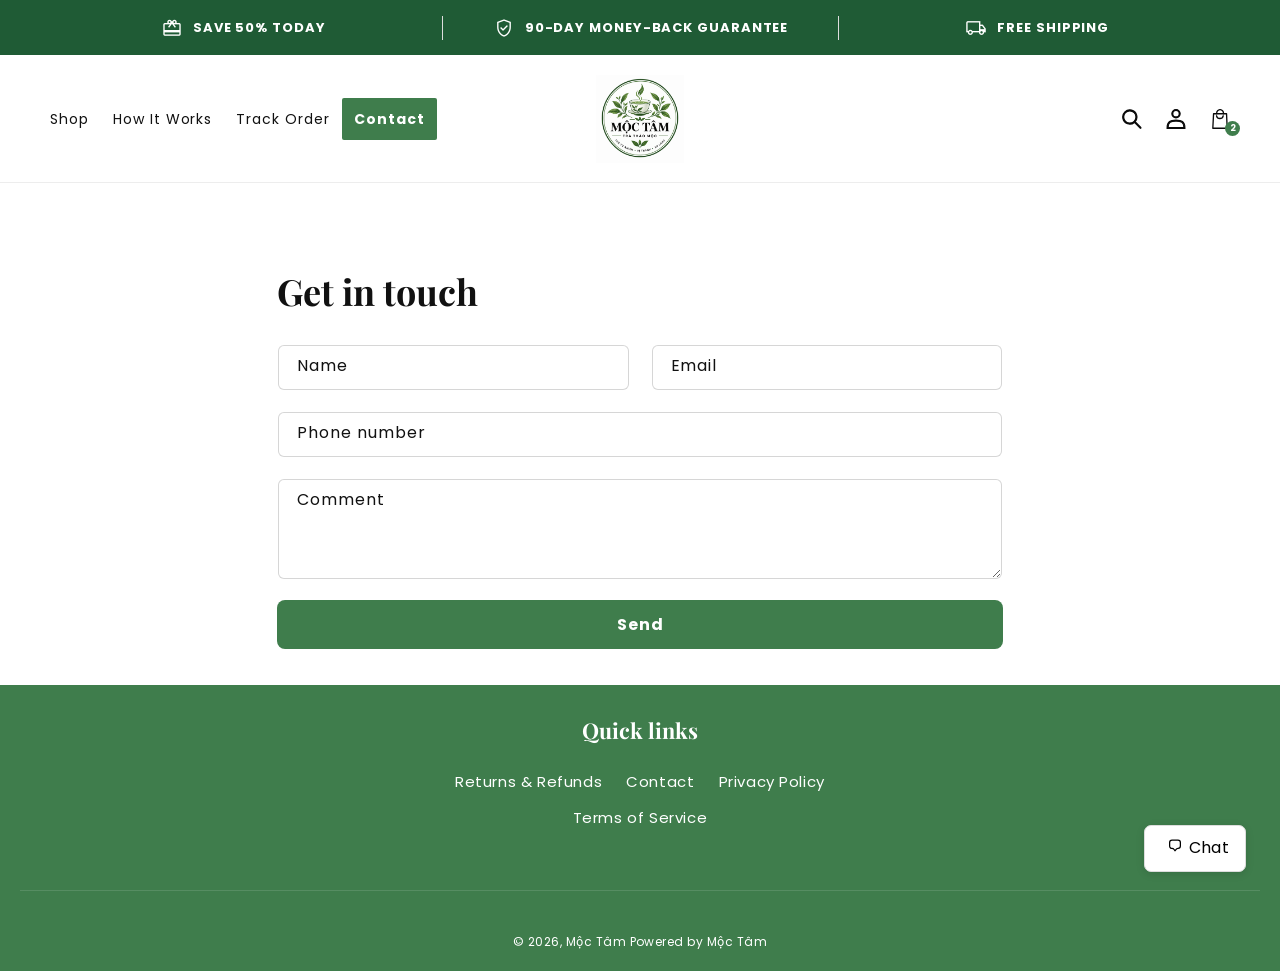
==== commit 49ce316d: "Update website content and add gallery images" ====
--- a/contact.html
+++ b/contact.html
@@ -8,13 +8,13 @@
   </head>
   <body class="page-body" data-page="contact">
     <a class="skip-link" href="#main-content">Skip to content</a>
-    <div class="announcement" aria-label="Store announcements"><div class="announcement-track"><p><span class="announcement-icon material-icon material-symbols-outlined">redeem</span>GIẢM 50% HÔM NAY</p><p><span class="announcement-icon material-icon material-symbols-outlined">verified_user</span>BẢO ĐẢM HOÀN TIỀN 90 NGÀY</p><p><span class="announcement-icon material-icon material-symbols-outlined">local_shipping</span>MIỄN PHÍ VẬN CHUYỂN</p></div></div>
-    <header class="site-header"><div class="header-inner"><button class="icon-button menu-toggle" type="button" aria-label="Menu" aria-expanded="false"></button><nav class="desktop-nav" aria-label="Primary navigation"><a data-nav="shop" href="./index.html">Cửa hàng</a><a data-nav="how" href="./how-it-works.html">Cách Dùng</a><a data-nav="track" href="./track-order.html">Theo Dõi Đơn</a><a data-nav="contact" href="./contact.html">Liên Hệ</a></nav><a class="brand" href="./index.html" aria-label="Mộc Tâm"><img src="assets/images/moc-tam-logo.png" alt="Mộc Tâm"></a><div class="header-tools"><button class="icon-button search-toggle" type="button" aria-label="Tìm kiếm"></button><a class="login-link" href="#footer">Đăng nhập</a><button class="icon-button cart-toggle" type="button" aria-label="Giỏ hàng 2 sản phẩm"><span class="cart-count">2</span></button></div></div><div class="search-panel" aria-hidden="true"><label for="search-input">Tìm kiếm</label><input id="search-input" type="search" placeholder="Tìm kiếm"><button class="search-close icon-button" type="button" aria-label="Đóng tìm kiếm"></button></div></header>
-    <div class="menu-backdrop" hidden></div><aside class="mobile-menu" aria-label="Menu" aria-hidden="true"><div class="mobile-menu-head"><h2>Menu</h2><button class="mobile-menu-close icon-button" type="button" aria-label="Đóng"></button></div><nav aria-label="Mobile navigation"><a data-nav="shop" href="./index.html">Cửa hàng</a><a data-nav="how" href="./how-it-works.html">Cách Dùng</a><a data-nav="track" href="./track-order.html">Theo Dõi Đơn</a><a data-nav="contact" href="./contact.html">Liên Hệ</a></nav><a class="mobile-login" href="#footer"><span class="login-icon"></span><strong>Đăng nhập</strong></a></aside>
+    <div class="announcement" aria-label="Store announcements"><div class="announcement-track"><p><span class="announcement-icon material-icon material-symbols-outlined">redeem</span>SAVE 50% TODAY</p><p><span class="announcement-icon material-icon material-symbols-outlined">verified_user</span>90-DAY MONEY-BACK GUARANTEE</p><p><span class="announcement-icon material-icon material-symbols-outlined">local_shipping</span>FREE SHIPPING</p></div></div>
+    <header class="site-header"><div class="header-inner"><button class="icon-button menu-toggle" type="button" aria-label="Menu" aria-expanded="false"></button><nav class="desktop-nav" aria-label="Primary navigation"><a data-nav="shop" href="./index.html">Shop</a><a data-nav="how" href="./how-it-works.html">How It Works</a><a data-nav="track" href="./track-order.html">Track Order</a><a data-nav="contact" href="./contact.html">Contact</a></nav><a class="brand" href="./index.html" aria-label="Mộc Tâm"><img src="assets/images/moc-tam-logo.png" alt="Mộc Tâm"></a><div class="header-tools"><button class="icon-button search-toggle" type="button" aria-label="Search"></button><a class="login-link" href="#footer">Log in</a><button class="icon-button cart-toggle" type="button" aria-label="Cart 2 items"><span class="cart-count">2</span></button></div></div><div class="search-panel" aria-hidden="true"><label for="search-input">Search</label><input id="search-input" type="search" placeholder="Search"><button class="search-close icon-button" type="button" aria-label="Close search"></button></div></header>
+    <div class="menu-backdrop" hidden></div><aside class="mobile-menu" aria-label="Menu" aria-hidden="true"><div class="mobile-menu-head"><h2>Menu</h2><button class="mobile-menu-close icon-button" type="button" aria-label="Close"></button></div><nav aria-label="Mobile navigation"><a data-nav="shop" href="./index.html">Shop</a><a data-nav="how" href="./how-it-works.html">How It Works</a><a data-nav="track" href="./track-order.html">Track Order</a><a data-nav="contact" href="./contact.html">Contact</a></nav><a class="mobile-login" href="#footer"><span class="login-icon"></span><strong>Log in</strong></a></aside>
 
-    <main id="main-content" class="destination-main"><section class="contact-page"><h2>Liên hệ với Mộc Tâm</h2><form class="contact-form" data-local-form data-success="Cảm ơn bạn — chúng tôi sẽ sớm phản hồi."><div class="contact-fields"><div class="field-wrapper"><input id="contact-name" type="text" name="contact[Name]" placeholder="Họ tên"><label for="contact-name">Họ tên</label></div><div class="field-wrapper"><input id="contact-email" type="email" name="contact[email]" placeholder="Email" data-required data-error="Vui lòng nhập thông tin này"><label for="contact-email">Email</label></div><div class="field-wrapper full"><input id="contact-phone" type="tel" name="contact[Phone number]" placeholder="Số điện thoại"><label for="contact-phone">Số điện thoại</label></div><div class="field-wrapper full textarea-wrapper"><textarea id="contact-comment" name="contact[Comment]" placeholder="Nội dung"></textarea><label for="contact-comment">Nội dung</label></div></div><button class="contact-submit" type="submit">Gửi</button><small class="local-form-message" aria-live="polite"></small></form></section></main>
-    <footer id="footer"><h2>Liên kết nhanh</h2><nav aria-label="Footer navigation"><a href="#footer">Đổi trả &amp; Hoàn tiền</a><a href="./contact.html">Liên Hệ</a><a href="#footer">Chính sách bảo mật</a><a href="#footer">Điều khoản dịch vụ</a></nav><div class="footer-bottom">© 2026, <a href="./index.html">Mộc Tâm</a> Powered by Mộc Tâm</div></footer><button class="chat-button" type="button" aria-label="Trò chuyện"><span class="chat-icon"></span><span>Trò chuyện</span></button>
-    <div class="cart-backdrop" hidden></div><aside class="cart-drawer" role="dialog" aria-label="Giỏ hàng của bạn" aria-hidden="true"><div class="cart-head"><h2>Giỏ hàng · <span>2 sản phẩm</span></h2><button class="cart-close icon-button" type="button" aria-label="Đóng"></button></div><div class="cart-reserved">Giỏ hàng được giữ trong <strong>04:57</strong></div><div class="cart-items"><div class="cart-item"><img src="assets/images/tra-moc-tam-hero.png" alt=""><div class="cart-item-copy"><h3>Trà Thảo Mộc Mộc Tâm</h3><div class="cart-item-prices"><del>199.000₫</del><strong>139.000₫</strong></div></div></div><div class="cart-item"><img src="assets/images/tra-moc-tam-hero.png" alt=""><div class="cart-item-copy"><h3>Trà Hoa Cúc Mộc Tâm</h3><div class="cart-item-prices"><del>109.000₫</del><strong>79.000₫</strong></div></div></div></div><div class="cart-summary"><p><strong>Tiết kiệm</strong><strong>-90.000₫</strong></p><p><strong>Tạm tính</strong><strong>218.000₫</strong></p><button type="button">Thanh toán</button></div></aside>
+    <main id="main-content" class="destination-main"><section class="contact-page"><h2>Get in touch</h2><form class="contact-form" data-local-form data-success="Thanks — we'll be in touch."><div class="contact-fields"><div class="field-wrapper"><input id="contact-name" type="text" name="contact[Name]" placeholder="Name"><label for="contact-name">Name</label></div><div class="field-wrapper"><input id="contact-email" type="email" name="contact[email]" placeholder="Email" data-required data-error="This field is required"><label for="contact-email">Email</label></div><div class="field-wrapper full"><input id="contact-phone" type="tel" name="contact[Phone number]" placeholder="Phone number"><label for="contact-phone">Phone number</label></div><div class="field-wrapper full textarea-wrapper"><textarea id="contact-comment" name="contact[Comment]" placeholder="Comment"></textarea><label for="contact-comment">Comment</label></div></div><button class="contact-submit" type="submit">Send</button><small class="local-form-message" aria-live="polite"></small></form></section></main>
+    <footer id="footer"><h2>Quick links</h2><nav aria-label="Footer navigation"><a href="#footer">Returns &amp; Refunds</a><a href="./contact.html">Contact</a><a href="#footer">Privacy Policy</a><a href="#footer">Terms of Service</a></nav><div class="footer-bottom">© 2026, <a href="./index.html">Mộc Tâm</a> Powered by Mộc Tâm</div></footer><button class="chat-button" type="button" aria-label="Chat"><span class="chat-icon"></span><span>Chat</span></button>
+    <div class="cart-backdrop" hidden></div><aside class="cart-drawer" role="dialog" aria-label="Your cart" aria-hidden="true"><div class="cart-head"><h2>Cart · <span>2 items</span></h2><button class="cart-close icon-button" type="button" aria-label="Close"></button></div><div class="cart-reserved">Cart reserved for <strong>04:57</strong></div><div class="cart-items"><div class="cart-item"><img src="assets/images/tra-moc-tam-hero.png" alt=""><div class="cart-item-copy"><h3>Mộc Tâm Herbal Tea</h3><div class="cart-item-prices"><del>199,000₫</del><strong>139,000₫</strong></div></div></div><div class="cart-item"><img src="assets/images/tra-moc-tam-hero.png" alt=""><div class="cart-item-copy"><h3>Mộc Tâm Chrysanthemum Tea</h3><div class="cart-item-prices"><del>109,000₫</del><strong>79,000₫</strong></div></div></div></div><div class="cart-summary"><p><strong>Savings</strong><strong>-90,000₫</strong></p><p><strong>Subtotal</strong><strong>218,000₫</strong></p><button type="button">Check out</button></div></aside>
     <script src="assets/js/icons.js"></script>
     <script src="assets/js/page.js"></script>
   </body>
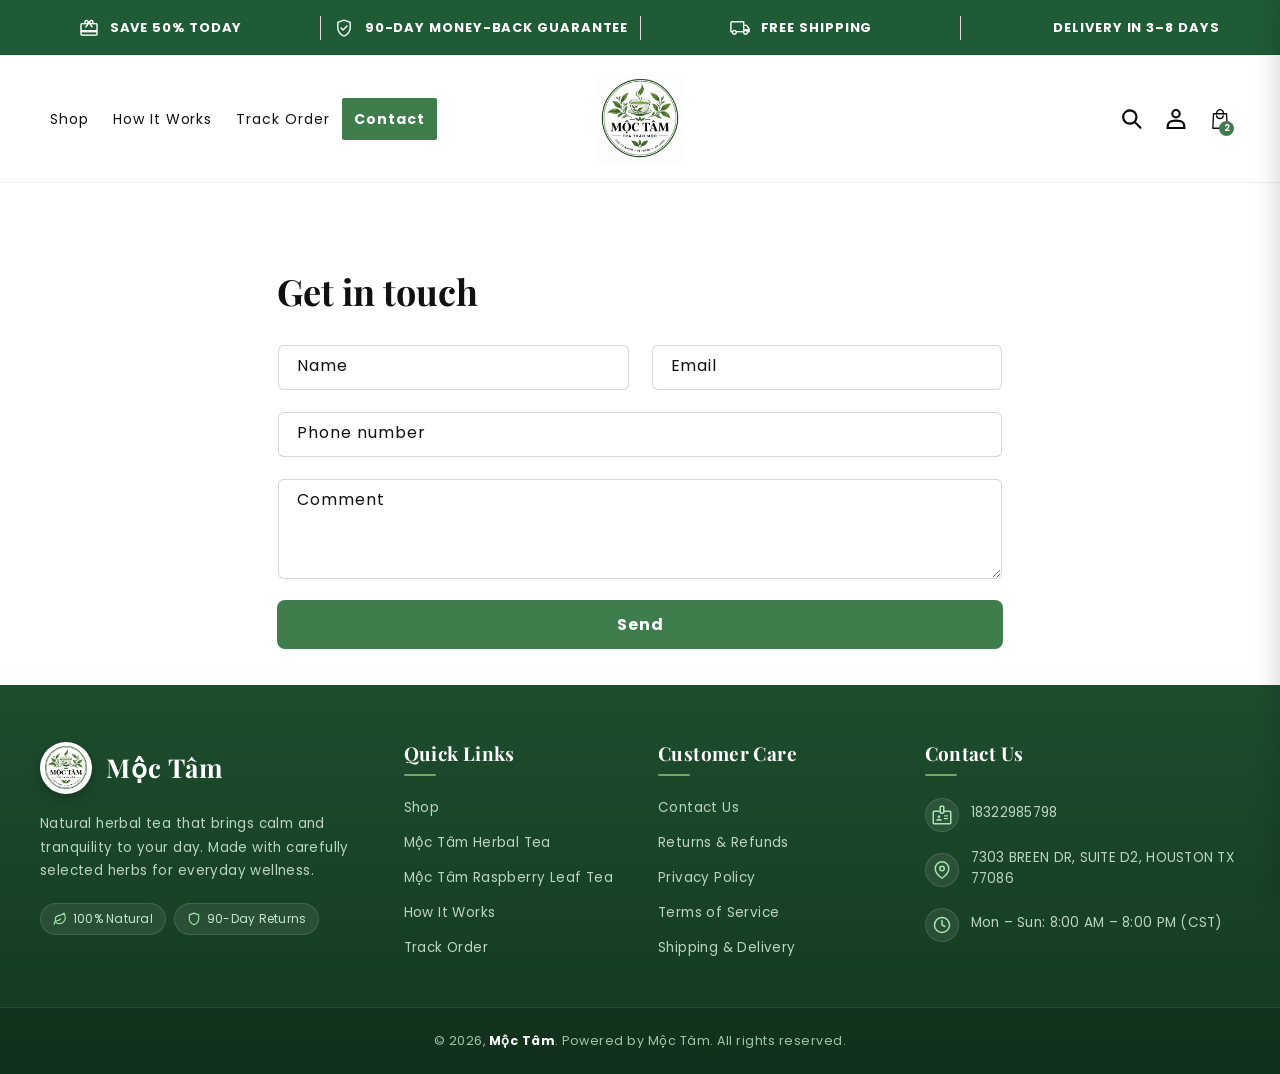
==== commit 49f17fd3: "Redesign footer with contact info and fix cart drawer" ====
--- a/contact.html
+++ b/contact.html
@@ -8,13 +8,102 @@
   </head>
   <body class="page-body" data-page="contact">
     <a class="skip-link" href="#main-content">Skip to content</a>
-    <div class="announcement" aria-label="Store announcements"><div class="announcement-track"><p><span class="announcement-icon material-icon material-symbols-outlined">redeem</span>SAVE 50% TODAY</p><p><span class="announcement-icon material-icon material-symbols-outlined">verified_user</span>90-DAY MONEY-BACK GUARANTEE</p><p><span class="announcement-icon material-icon material-symbols-outlined">local_shipping</span>FREE SHIPPING</p></div></div>
+    <div class="announcement has-delivery" aria-label="Store announcements"><div class="announcement-track"><p><span class="announcement-icon material-icon material-symbols-outlined" aria-hidden="true">redeem</span>SAVE 50% TODAY</p><p><span class="announcement-icon material-icon material-symbols-outlined" aria-hidden="true">verified_user</span>90-DAY MONEY-BACK GUARANTEE</p><p><span class="announcement-icon material-icon material-symbols-outlined" aria-hidden="true">local_shipping</span>FREE SHIPPING</p><p><span class="announcement-icon material-icon material-symbols-outlined" aria-hidden="true">schedule</span>DELIVERY IN 3–8 DAYS</p></div></div>
     <header class="site-header"><div class="header-inner"><button class="icon-button menu-toggle" type="button" aria-label="Menu" aria-expanded="false"></button><nav class="desktop-nav" aria-label="Primary navigation"><a data-nav="shop" href="./index.html">Shop</a><a data-nav="how" href="./how-it-works.html">How It Works</a><a data-nav="track" href="./track-order.html">Track Order</a><a data-nav="contact" href="./contact.html">Contact</a></nav><a class="brand" href="./index.html" aria-label="Mộc Tâm"><img src="assets/images/moc-tam-logo.png" alt="Mộc Tâm"></a><div class="header-tools"><button class="icon-button search-toggle" type="button" aria-label="Search"></button><a class="login-link" href="#footer">Log in</a><button class="icon-button cart-toggle" type="button" aria-label="Cart 2 items"><span class="cart-count">2</span></button></div></div><div class="search-panel" aria-hidden="true"><label for="search-input">Search</label><input id="search-input" type="search" placeholder="Search"><button class="search-close icon-button" type="button" aria-label="Close search"></button></div></header>
     <div class="menu-backdrop" hidden></div><aside class="mobile-menu" aria-label="Menu" aria-hidden="true"><div class="mobile-menu-head"><h2>Menu</h2><button class="mobile-menu-close icon-button" type="button" aria-label="Close"></button></div><nav aria-label="Mobile navigation"><a data-nav="shop" href="./index.html">Shop</a><a data-nav="how" href="./how-it-works.html">How It Works</a><a data-nav="track" href="./track-order.html">Track Order</a><a data-nav="contact" href="./contact.html">Contact</a></nav><a class="mobile-login" href="#footer"><span class="login-icon"></span><strong>Log in</strong></a></aside>
 
     <main id="main-content" class="destination-main"><section class="contact-page"><h2>Get in touch</h2><form class="contact-form" data-local-form data-success="Thanks — we'll be in touch."><div class="contact-fields"><div class="field-wrapper"><input id="contact-name" type="text" name="contact[Name]" placeholder="Name"><label for="contact-name">Name</label></div><div class="field-wrapper"><input id="contact-email" type="email" name="contact[email]" placeholder="Email" data-required data-error="This field is required"><label for="contact-email">Email</label></div><div class="field-wrapper full"><input id="contact-phone" type="tel" name="contact[Phone number]" placeholder="Phone number"><label for="contact-phone">Phone number</label></div><div class="field-wrapper full textarea-wrapper"><textarea id="contact-comment" name="contact[Comment]" placeholder="Comment"></textarea><label for="contact-comment">Comment</label></div></div><button class="contact-submit" type="submit">Send</button><small class="local-form-message" aria-live="polite"></small></form></section></main>
-    <footer id="footer"><h2>Quick links</h2><nav aria-label="Footer navigation"><a href="#footer">Returns &amp; Refunds</a><a href="./contact.html">Contact</a><a href="#footer">Privacy Policy</a><a href="#footer">Terms of Service</a></nav><div class="footer-bottom">© 2026, <a href="./index.html">Mộc Tâm</a> Powered by Mộc Tâm</div></footer><button class="chat-button" type="button" aria-label="Chat"><span class="chat-icon"></span><span>Chat</span></button>
-    <div class="cart-backdrop" hidden></div><aside class="cart-drawer" role="dialog" aria-label="Your cart" aria-hidden="true"><div class="cart-head"><h2>Cart · <span>2 items</span></h2><button class="cart-close icon-button" type="button" aria-label="Close"></button></div><div class="cart-reserved">Cart reserved for <strong>04:57</strong></div><div class="cart-items"><div class="cart-item"><img src="assets/images/tra-moc-tam-hero.png" alt=""><div class="cart-item-copy"><h3>Mộc Tâm Herbal Tea</h3><div class="cart-item-prices"><del>199,000₫</del><strong>139,000₫</strong></div></div></div><div class="cart-item"><img src="assets/images/tra-moc-tam-hero.png" alt=""><div class="cart-item-copy"><h3>Mộc Tâm Chrysanthemum Tea</h3><div class="cart-item-prices"><del>109,000₫</del><strong>79,000₫</strong></div></div></div></div><div class="cart-summary"><p><strong>Savings</strong><strong>-90,000₫</strong></p><p><strong>Subtotal</strong><strong>218,000₫</strong></p><button type="button">Check out</button></div></aside>
+    <footer id="footer" class="site-footer">
+      <div class="footer-container">
+        <div class="footer-grid">
+          <!-- Column 1: Brand & Story -->
+          <div class="footer-col footer-col-brand">
+            <a class="footer-brand" href="./index.html" aria-label="Mộc Tâm">
+              <img src="assets/images/moc-tam-logo.png" alt="Mộc Tâm" class="footer-logo">
+              <span class="footer-brand-title">Mộc Tâm</span>
+            </a>
+            <p class="footer-desc">
+              Natural herbal tea that brings calm and tranquility to your day. Made with carefully selected herbs for everyday wellness.
+            </p>
+            <div class="footer-badges">
+              <span class="footer-badge">
+                <svg width="14" height="14" viewBox="0 0 24 24" fill="none" stroke="currentColor" stroke-width="2" stroke-linecap="round" stroke-linejoin="round" aria-hidden="true"><path d="M11 20A7 7 0 0 1 9.8 6.1C15.5 5 17 4.48 19 2c1 2 2 4.18 2 8 0 5.5-4.78 10-10 10Z"></path><path d="M2 21c0-3 1.85-5.36 5.08-6C9.5 14.52 12 13 13 12"></path></svg>
+                100% Natural
+              </span>
+              <span class="footer-badge">
+                <svg width="14" height="14" viewBox="0 0 24 24" fill="none" stroke="currentColor" stroke-width="2" stroke-linecap="round" stroke-linejoin="round" aria-hidden="true"><path d="M12 22s8-4 8-10V5l-8-3-8 3v7c0 6 8 10 8 10z"></path></svg>
+                90-Day Returns
+              </span>
+            </div>
+          </div>
+
+          <!-- Column 2: Quick Links -->
+          <div class="footer-col">
+            <h3 class="footer-heading">Quick Links</h3>
+            <ul class="footer-links">
+              <li><a href="./index.html">Shop</a></li>
+              <li><a href="./moc-tam-herbal-tea.html">Mộc Tâm Herbal Tea</a></li>
+              <li><a href="./tra-mam-xoi.html">Mộc Tâm Raspberry Leaf Tea</a></li>
+              <li><a href="./how-it-works.html">How It Works</a></li>
+              <li><a href="./track-order.html">Track Order</a></li>
+            </ul>
+          </div>
+
+          <!-- Column 3: Customer Care & Policies -->
+          <div class="footer-col">
+            <h3 class="footer-heading">Customer Care</h3>
+            <ul class="footer-links">
+              <li><a href="./contact.html">Contact Us</a></li>
+              <li><a href="./how-it-works.html#guarantee">Returns &amp; Refunds</a></li>
+              <li><a href="./contact.html">Privacy Policy</a></li>
+              <li><a href="./contact.html">Terms of Service</a></li>
+              <li><a href="./how-it-works.html">Shipping &amp; Delivery</a></li>
+            </ul>
+          </div>
+
+          <!-- Column 4: Contact Information -->
+          <div class="footer-col footer-col-contact">
+            <h3 class="footer-heading">Contact Us</h3>
+            <div class="footer-contact-items">
+              <div class="footer-contact-item">
+                <span class="contact-icon" aria-hidden="true">
+                  <span class="material-icon material-symbols-outlined">badge</span>
+                </span>
+                <div class="contact-text">
+                  <p aria-label="Tax identification number">18322985798</p>
+                </div>
+              </div>
+              <div class="footer-contact-item">
+                <span class="contact-icon" aria-hidden="true">
+                  <svg width="18" height="18" viewBox="0 0 24 24" fill="none" stroke="currentColor" stroke-width="2" stroke-linecap="round" stroke-linejoin="round"><path d="M21 10c0 7-9 13-9 13s-9-6-9-13a9 9 0 0 1 18 0z"></path><circle cx="12" cy="10" r="3"></circle></svg>
+                </span>
+                <div class="contact-text">
+                  <p aria-label="Business address">7303 BREEN DR, SUITE D2, HOUSTON TX 77086</p>
+                </div>
+              </div>
+              <div class="footer-contact-item">
+                <span class="contact-icon" aria-hidden="true">
+                  <svg width="18" height="18" viewBox="0 0 24 24" fill="none" stroke="currentColor" stroke-width="2" stroke-linecap="round" stroke-linejoin="round"><circle cx="12" cy="12" r="10"></circle><polyline points="12 6 12 12 16 14"></polyline></svg>
+                </span>
+                <div class="contact-text">
+                  <p aria-label="Opening hours">Mon – Sun: 8:00 AM – 8:00 PM (CST)</p>
+                </div>
+              </div>
+            </div>
+          </div>
+        </div>
+      </div>
+
+      <!-- Bottom Bar -->
+      <div class="footer-bottom">
+        <div class="footer-container">
+          <div class="footer-bottom-inner">
+            <p class="footer-copyright">© 2026, <a href="./index.html">Mộc Tâm</a>. Powered by Mộc Tâm. All rights reserved.</p>
+          </div>
+        </div>
+      </div>
+    </footer>
+    <div class="cart-backdrop" hidden></div><aside class="cart-drawer" role="dialog" aria-label="Your cart" aria-hidden="true"><div class="cart-head"><h2>Cart · <span>2 items</span></h2><button class="cart-close icon-button" type="button" aria-label="Close"></button></div><div class="cart-reserved">Cart reserved for <strong>04:57</strong></div><div class="cart-items"><div class="cart-item"><img src="assets/images/tra-moc-tam-hero.png" alt=""><div class="cart-item-copy"><h3>Mộc Tâm Herbal Tea</h3><div class="cart-item-prices"><del>$19.99</del><strong>$13.99</strong></div></div></div><div class="cart-item"><img src="assets/images/tra-mam-xoi-1.jpg" alt=""><div class="cart-item-copy"><h3>Mộc Tâm Raspberry Leaf Tea</h3><div class="cart-item-prices"><del>$19.99</del><strong>$14.99</strong></div></div></div></div><div class="cart-summary"><p><strong>Savings</strong><strong>-$11.00</strong></p><p><strong>Subtotal</strong><strong>$28.98</strong></p><button type="button">Check out</button></div></aside>
     <script src="assets/js/icons.js"></script>
     <script src="assets/js/page.js"></script>
   </body>
--- a/assets/css/style.css
+++ b/assets/css/style.css
@@ -19,6 +19,7 @@
 .announcement{height:55px;background:var(--black);color:#fff;overflow:hidden}
 .announcement-track{height:100%;display:flex;align-items:center;justify-content:center}
 .announcement p{height:24px;display:flex;align-items:center;justify-content:center;gap:10px;width:31%;font-size:13px;line-height:17px;font-weight:700;letter-spacing:.07em;white-space:nowrap}
+@media (min-width:990px){.announcement.has-delivery p{width:25%}}
 .announcement p+p{border-left:1px solid #ddd}
 .announcement-icon{font-size:20px;line-height:1;font-weight:400}
 .site-header{height:128px;background:#fff;border-bottom:1px solid #ededed;position:relative;z-index:20}
@@ -26,12 +27,12 @@
 .desktop-nav{display:flex;align-items:center;margin-left:-12px}
 .desktop-nav a{padding:12px;font-size:14px;line-height:18px;white-space:nowrap}
 .desktop-nav a.active{background:var(--gold);color:#fff;border-radius:2px;font-weight:700}
-.brand{width:120px;height:53px;display:flex;flex-direction:column;align-items:center;justify-content:center;color:var(--gold);line-height:1;letter-spacing:.34em;font-size:12px;white-space:nowrap}
+.brand{width:120px;height:53px;display:flex;flex-direction:column;align-items:center;justify-content:center;color:var(--gold);line-height:1;letter-spacing:.34em;font-size:12px;white-space:nowrap}.brand img{display:block;width:100%;height:100%;object-fit:contain}
 .brand-mark{font-family:'Playfair Display',serif;font-size:36px;letter-spacing:-.16em;line-height:.9;margin-left:-5px;margin-bottom:7px}
 .header-tools{display:flex;align-items:center;justify-content:flex-end;gap:0}
 .icon-button,.login-link{border:0;background:transparent;width:44px;height:44px;min-width:44px;padding:0;margin:0;position:relative;display:flex;align-items:center;justify-content:center;color:var(--black);box-sizing:border-box}
 .login-link{font-size:0;line-height:0}
-.cart-count{position:absolute;right:2px;bottom:5px;width:15px;height:15px;border-radius:50%;background:var(--gold);color:#fff;font-size:9px;line-height:15px;display:flex;align-items:center;justify-content:center;font-weight:700;letter-spacing:0;pointer-events:none}
+.cart-count{position:absolute;right:8px;bottom:5px;width:15px;height:15px;border-radius:50%;background:var(--gold);color:#fff;font-size:9px;line-height:15px;display:flex;align-items:center;justify-content:center;font-weight:700;letter-spacing:0;pointer-events:none}
 .menu-toggle{display:none}
 .search-panel{position:absolute;right:50px;top:100%;width:360px;padding:14px;background:#fff;border:1px solid #eee;box-shadow:0 8px 20px rgba(0,0,0,.12);display:none;align-items:center;gap:10px}
 .search-panel.is-open{display:flex}
@@ -99,6 +100,8 @@
 .payment{display:inline-flex;align-items:center;justify-content:center;height:23px;min-width:34px;padding:0 4px;border-radius:3px;background:#eee;color:#111;font-size:8px;line-height:8px;letter-spacing:-.04em;font-weight:700}
 .payment.amex{background:#0a82ca;color:#fff}.payment.apple{background:#fff;color:#000;border:1px solid #bbb;font-size:11px}.payment.discover{background:#fff;border:1px solid #ddd;font-size:7px;color:#777}.payment.gpay{background:#fff;border:1px solid #ddd;color:#678}.payment.mastercard{background:#111;color:#ed2d1a;font-size:11px;letter-spacing:-.15em}.payment.shop{background:#6948cf;color:#fff}.payment.visa{background:#1c49a4;color:#fff}
 .guarantee-line{height:34px;display:flex;align-items:center;justify-content:center;gap:7px;color:#5a5a5a;font-size:13px;letter-spacing:.05em}
+.delivery-line{display:flex;align-items:center;justify-content:center;gap:7px;color:#5a5a5a;font-size:13px;letter-spacing:.05em;margin-top:2px}
+.delivery-icon{display:inline-flex;align-items:center;justify-content:center;color:var(--gold)}.delivery-icon>svg{width:16px;height:16px}
 .stock-alert{border:1px solid #f1cfcd;border-radius:14px;background:var(--pink);padding:18px 20px;margin-top:2px;min-height:152px}
 .stock-alert p{font-size:15px;line-height:24px;letter-spacing:.04em;margin-bottom:10px}.stock-alert p:last-child{margin-bottom:0}.stock-heading{display:flex;gap:8px;align-items:center}
 .mini-reviews{margin:24px -15px;position:relative}
@@ -111,31 +114,501 @@
 .stories-section{background:var(--cream);padding:36px 0 27px}.section-inner{max-width:1300px;margin:0 auto}.stories-section h2{text-align:center;margin-bottom:30px}
 .story-grid{display:grid;grid-template-columns:repeat(3,minmax(0,1fr));gap:39px 40px;align-items:stretch}.stories-viewport{overflow:visible}
 .story-card{background:#f0eee9;border-radius:14px;overflow:hidden;display:flex;flex-direction:column;min-width:0}.story-image{width:100%;aspect-ratio:1;object-fit:cover;display:block}.story-info{padding:12.5px 20px;text-align:center;display:flex;flex-direction:column;flex:1;min-height:299px}.story-card.no-image .story-info{min-height:242px}.story-stars{color:var(--gold);font-size:23px;letter-spacing:-.1em;line-height:27px}.story-card h3{font-size:17.4px;line-height:24.7px;margin:5px 0 10px}.story-card p{font-size:15px;line-height:26px;letter-spacing:.04em}.story-author{margin-top:auto!important;padding-top:10px;border-top:1px solid #e4e0da;font-size:14px!important;line-height:20px!important;font-weight:700;font-style:italic}.story-quote{position:absolute;right:15px;top:calc(100% - 25px);width:48px;height:48px;border-radius:50%;background:var(--black);color:#fff;display:flex;align-items:center;justify-content:center;margin:0;padding:0;z-index:2}.story-card{position:relative}.story-dots{display:none}
+.feedback-section{background:#fff;padding:36px 20px}.feedback-section .section-inner{max-width:800px}.feedback-section h2{text-align:center;margin-bottom:24px}
+.feedback-form{background:var(--cream);border-radius:14px;padding:20px}
+.feedback-stars{display:flex;gap:6px;margin-bottom:12px}
+.feedback-stars button{border:0;background:transparent;padding:0;color:#ccc;cursor:pointer;line-height:0}
+.feedback-stars button.active{color:#f0ba18}
+.feedback-stars button svg{width:26px;height:26px;fill:currentColor;display:block}
+.feedback-form textarea{width:100%;min-height:90px;margin-bottom:12px;resize:vertical;border:1px solid #ddd;border-radius:8px;padding:10px 12px;font:inherit;letter-spacing:.03em;background:#fff}
+.feedback-form button[type=submit]{display:block;margin:0 auto;height:46px;padding:0 24px;border:0;border-radius:7px;background:var(--gold);color:#fff;font-weight:700;letter-spacing:.04em;cursor:pointer}
 .ritual-section{background:#fff;padding:48px 16px}.ritual-grid{width:100%;max-width:1068px;margin:0 auto;display:grid;grid-template-columns:repeat(2,minmax(0,1fr));gap:48px;align-items:center}.ritual-image{grid-column:2;width:100%;aspect-ratio:1;object-fit:cover;border-radius:14px}.ritual-copy{grid-column:1;grid-row:1}.eyebrow{color:var(--gold);font-size:12.5px;line-height:22.5px;font-weight:700;letter-spacing:.12em;margin-bottom:10px}.ritual-copy h2,.compare-copy h2,.results-copy h2{margin-bottom:26px}.steps{position:relative;display:flex;flex-direction:column;gap:22px}.steps:before{content:'';position:absolute;left:17px;top:18px;bottom:18px;width:1px;background:#d8ccb5}.step{position:relative;display:grid;grid-template-columns:36px 1fr;column-gap:18px;margin-bottom:0;align-items:start}.step:last-child{margin-bottom:0}.step-number{width:36px;height:36px;border-radius:50%;background:var(--black);color:#fff;display:grid;place-items:center;font-weight:700;letter-spacing:0;z-index:1}.step h3{font:700 17px/30.6px Poppins,sans-serif;letter-spacing:.06em;margin:7px 0 3px}.step p{grid-column:2;font-size:15px;line-height:21.75px;letter-spacing:.06em;color:#6f6f6f;margin:0}
 .compare-section{background:#fff;padding:36px 50px}.compare-grid{width:100%;max-width:1300px;margin:0 auto;display:grid;grid-template-columns:repeat(2,minmax(0,1fr));gap:0;align-items:center}.compare-grid img{width:100%;aspect-ratio:1.413;object-fit:cover;border-radius:14px}.compare-copy{padding-left:24px}.compare-copy h2{margin-bottom:16px}.compare-copy p{font-size:16px;line-height:29px;letter-spacing:.04em;margin-bottom:12px}.compare-copy strong{font-weight:700}
 .benefits-section{background:var(--cream);padding:36px 50px}.benefits-grid{width:100%;max-width:1300px;margin:0 auto;display:grid;grid-template-columns:repeat(2,minmax(0,1fr));gap:30px 80px}.benefit-list{grid-column:1;grid-row:1}.benefits-grid>h2{grid-column:2;grid-row:1;margin-top:0;align-self:center}.benefit{margin-bottom:30px}.benefit h3{font-size:21px;line-height:29px;margin-bottom:9px}.benefit h3 span{color:var(--gold);font-size:18px;margin-right:14px}.benefit p{font-size:15px;line-height:24px;letter-spacing:.04em}
 .results-section{background:var(--cream);padding:48px 16px}.results-grid{width:100%;max-width:1068px;margin:0 auto;display:grid;grid-template-columns:minmax(0,1.05fr) minmax(0,1fr);gap:48px;align-items:center}.results-copy h2{margin-bottom:18px}.stats{border-top:1px solid #e0ddd7}.stat{min-height:84px;border-bottom:1px solid #e0ddd7;display:flex;align-items:center;gap:18px}.stat-ring{width:68px;height:68px;border:8px solid var(--gold);border-radius:50%;display:grid;place-items:center;font-family:'Playfair Display',serif;font-size:20px;font-weight:700;letter-spacing:0;flex:0 0 68px}.stat p{font-size:16px;line-height:24px;letter-spacing:.04em}.disclaimer{color:#888;font-size:12px;line-height:18px;letter-spacing:.04em;margin-top:18px}.results-grid>img{width:100%;aspect-ratio:.8;object-fit:cover;border-radius:14px}
 .faq-section{background:#fff;padding:27px 20px}.faq-inner{max-width:700px;margin:0 auto}.faq-inner>h2{text-align:center;margin-bottom:20px}.faq-item{background:var(--cream);border-radius:20px;margin-bottom:14px;overflow:hidden}.faq-item summary{list-style:none;min-height:52px;padding:15px 20px;display:flex;align-items:center;cursor:pointer;font-family:'Playfair Display',serif;font-size:14.4px;font-weight:700;letter-spacing:0}.faq-item summary::-webkit-details-marker{display:none}.faq-icon{width:26px;font-size:18px}.faq-chevron{margin-left:auto;font:18px Poppins;transition:transform .2s}.faq-item[open] .faq-chevron{transform:rotate(180deg)}.faq-answer{padding:0 15px 15px;font-size:15px;line-height:27px;letter-spacing:.04em}
 .final-cta{min-height:225px;background:var(--black);color:#fff;padding:30px 20px 39px;text-align:center}.final-cta h2{font-size:51px;line-height:64px;margin-bottom:19px}.final-cta a{display:inline-flex;align-items:center;justify-content:center;min-width:325px;height:49px;padding:0 30px;border-radius:8px;background:#fff;color:#111;font-weight:700;letter-spacing:.04em}
-footer{height:286px;background:var(--gold);color:#fff;text-align:center;padding:32px 20px 20px;display:flex;flex-direction:column}footer h2{font-size:21.6px;line-height:27px;margin-bottom:20px}footer nav{display:flex;justify-content:center;flex-wrap:wrap;gap:0 24px;font-size:15px;line-height:36px;letter-spacing:.04em;max-width:520px;margin:0 auto}footer .footer-bottom{margin-top:auto;border-top:1px solid rgba(255,255,255,.12);padding-top:42px;font-size:12px;line-height:18px;letter-spacing:.04em}
-.chat-button{position:fixed;right:34px;bottom:28px;height:47px;padding:0 16px;border:1px solid #ddd;border-radius:7px;background:#fff;box-shadow:0 2px 8px rgba(0,0,0,.12);z-index:80;letter-spacing:.02em}.chat-button span{margin-left:6px}
-.cart-backdrop{position:fixed;inset:0;background:rgba(0,0,0,.45);z-index:90}.cart-drawer{position:fixed;right:0;top:0;bottom:0;width:min(420px,100vw);background:#fff;z-index:91;display:flex;flex-direction:column;transform:translateX(100%);transition:transform .25s ease}.cart-drawer.is-open{transform:translateX(0)}.cart-head{height:62px;display:flex;align-items:center;justify-content:space-between;padding:0 15px;border-bottom:1px solid #ddd}.cart-head h2{font-size:25px;line-height:31px}.cart-reserved{height:46px;background:var(--black);color:#fff;display:grid;place-items:center;font-size:14px;font-weight:700;letter-spacing:.04em}.cart-items{padding:20px 15px;overflow:auto;flex:1}.cart-item{display:grid;grid-template-columns:72px 1fr;gap:12px;margin-bottom:22px}.cart-item img{width:72px;height:72px;object-fit:cover}.cart-item-copy{min-width:0}.cart-item h3{font-size:15px;line-height:20px;margin-bottom:3px}.cart-item-prices{font-size:12px;line-height:16px}.cart-item-prices del{color:#777;margin-right:8px}.cart-item-prices strong{font-size:14px;color:var(--gold)}.cart-tag{display:inline-block;background:#eee;padding:0 5px;border-radius:6px;font-size:10px;line-height:17px;margin-left:5px}.cart-item-actions{display:flex;align-items:center;gap:0;margin-top:8px}.qty{height:28px;border:1px solid #aaa;display:flex;align-items:center;border-radius:5px;overflow:hidden}.qty button{width:27px;height:28px;border:0;background:#fff}.qty input{width:32px;height:28px;border:0;border-left:1px solid #ddd;border-right:1px solid #ddd;text-align:center}.remove-item{margin-left:auto;border:0;background:transparent;font-size:17px}.cart-save{font-size:14px;line-height:18px;font-weight:700;margin-left:auto}.cart-summary{border-top:1px solid #ddd;padding:12px 15px 18px;background:#fff}.cart-summary p{display:flex;justify-content:space-between;font-size:18px;line-height:28px;letter-spacing:.03em}.cart-summary p:first-child{color:var(--gold);font-size:15px}.cart-summary button{width:100%;height:49px;border:0;border-radius:7px;background:var(--gold);color:#fff;font-size:19px;font-weight:700;letter-spacing:.04em;margin-top:10px}.cart-payments{margin:12px 0 0;justify-content:center}
-.reveal-section .section-inner,.reveal-section>.ritual-grid,.reveal-section>.compare-grid,.reveal-section>.benefits-grid,.reveal-section>.results-grid,.reveal-section>.faq-inner,.reveal-section.final-cta{opacity:0;transform:translateY(16px);transition:opacity .55s ease,transform .55s ease}.reveal-section.is-visible .section-inner,.reveal-section.is-visible>.ritual-grid,.reveal-section.is-visible>.compare-grid,.reveal-section.is-visible>.benefits-grid,.reveal-section.is-visible>.results-grid,.reveal-section.is-visible>.faq-inner,.reveal-section.is-visible.final-cta{opacity:1;transform:none}
-@media (max-width:989px){
-  .announcement{height:72px}.announcement-track{animation:announcement-slide 9s steps(3,end) infinite;display:flex;flex-direction:column;justify-content:flex-start}.announcement p{width:100%;height:72px;flex:0 0 72px;font-size:13px;line-height:17px;white-space:normal;text-align:center}.announcement p+p{border:0}.announcement-icon{margin-right:2px}
-  .site-header{height:108px}.header-inner{height:108px;padding:10px 38px;grid-template-columns:44px 1fr auto;gap:10px}.menu-toggle{display:block}.desktop-nav{display:none}.brand{justify-self:center}.header-tools{gap:4px}.login-link{display:none}.header-tools .search-toggle{display:block}.header-tools .cart-toggle{display:block}.search-panel{top:100%;right:38px}.mobile-menu{display:flex;position:fixed;inset:0 auto 0 0;width:min(350px,calc(100vw - 40px));background:#fff;z-index:101;flex-direction:column;transform:translateX(-100%);transition:transform .2s ease;visibility:hidden}.mobile-menu.is-open{transform:none;visibility:visible}.menu-backdrop{display:block;position:fixed;inset:0;background:rgba(0,0,0,.48);z-index:100}.mobile-menu-head{height:74px;padding:14px 20px;display:flex;align-items:center;justify-content:space-between;border-bottom:1px solid #ddd}.mobile-menu-head h2{font-size:22px}.mobile-menu nav{display:flex;flex-direction:column}.mobile-menu nav a{height:43px;padding:9px 20px;font-size:18px;line-height:25px}.mobile-menu nav a.active{background:#eee}.mobile-login{margin-top:8px;border-top:1px solid #ddd;padding:18px 20px;font-size:14px;letter-spacing:.02em}
-  .hero-grid{padding:36px 50px;grid-template-columns:65% 35%}.product-info h1{font-size:36px;line-height:45px}.thumbnail-row{height:59px}.thumbnail{min-width:59px;width:59px;height:59px;border-radius:12px}.thumbnail-track{gap:6px}.thumbnail-viewport{max-width:238px}.gallery-stage{border-radius:14px}.gallery-stage>.gallery-arrow{display:block;position:absolute;top:50%;margin-top:-22px;border-radius:50%;background:rgba(0,0,0,.58)}.gallery-prev{left:4px}.gallery-next{right:4px}.gallery-dots{display:flex;position:absolute;left:0;right:0;bottom:10px;justify-content:center;gap:4px}.gallery-dots button{width:18px;height:18px;padding:6px;border:0;background:transparent}.gallery-dots button:after{content:'';display:block;width:6px;height:6px;border-radius:50%;background:#888}.gallery-dots button.active:after{background:var(--black)}
-  .stories-section{padding-top:27px}.section-inner{max-width:none}.stories-section h2{font-size:36px;line-height:45px;margin:0 auto 30px;max-width:700px}.story-grid{grid-template-columns:repeat(9,345px);gap:15px 15px}.stories-viewport{overflow:hidden;padding:0 15px}.story-card{min-height:0}.story-dots{display:flex;justify-content:center;margin-top:10px}.story-card h3{font-size:17.4px}.story-card p{font-size:15px;line-height:26px}
-  .ritual-section{padding:48px 16px}.ritual-grid{grid-template-columns:1fr;gap:28px}.ritual-image{grid-column:1;grid-row:1}.ritual-copy{grid-column:1;grid-row:2}.ritual-copy h2{font-size:27px;line-height:29.7px}.compare-section{padding:20px 15px 16px}.compare-grid{grid-template-columns:1fr;gap:28px}.compare-grid img{grid-row:2;aspect-ratio:1.17}.compare-copy{grid-row:1}.compare-copy h2{font-size:27px;line-height:33.75px}.compare-copy p{font-size:15px;line-height:27px}.benefits-section{padding:27px 15px}.benefits-grid{grid-template-columns:1fr;gap:20px}.benefits-grid>h2{grid-column:1;grid-row:1;font-size:27px;line-height:33.75px}.benefit-list{grid-column:1;grid-row:2}.benefit{margin-bottom:20px}.benefit h3{font-size:18px;line-height:23.4px}.benefit p{font-size:15px;line-height:22.5px}.results-section{padding:27px 16px 48px}.results-grid{grid-template-columns:1fr;gap:62px}.results-copy{grid-row:1}.results-grid>img{grid-row:2;aspect-ratio:.8}.results-copy h2{font-size:27px;line-height:29.7px}.stats{margin-top:0}.stat{min-height:86px}.faq-section{padding:27px 20px 20px}.faq-inner{max-width:700px}.faq-inner>h2{font-size:27px;line-height:33.75px}.final-cta{min-height:236px;padding:30px 20px 39px}.final-cta h2{font-size:36px;line-height:45px}.final-cta a{min-width:0;width:100%}footer{height:286px}
+/* ==================== FOOTER STYLES ==================== */
+footer, .site-footer {
+  background: linear-gradient(180deg, #1d4d2d 0%, #143820 100%);
+  color: #e4efe5;
+  font-size: 14px;
+  line-height: 1.7;
+  padding: 56px 0 0;
+  position: relative;
+  border-top: 1px solid rgba(255, 255, 255, 0.08);
+  display: block;
+  text-align: left;
+}
+
+.footer-container {
+  max-width: 1300px;
+  margin: 0 auto;
+  padding: 0 40px;
+}
+
+.footer-grid {
+  display: grid;
+  grid-template-columns: 1.35fr 0.9fr 0.95fr 1.3fr;
+  gap: 48px 36px;
+  padding-bottom: 48px;
+}
+
+.footer-col {
+  display: flex;
+  flex-direction: column;
+}
+
+.footer-brand {
+  display: inline-flex;
+  align-items: center;
+  gap: 14px;
+  text-decoration: none;
+  margin-bottom: 18px;
+}
+
+.footer-logo {
+  width: 52px;
+  height: 52px;
+  border-radius: 50%;
+  object-fit: cover;
+  background: #fff;
+  padding: 2px;
+  box-shadow: 0 4px 12px rgba(0, 0, 0, 0.25);
+  flex-shrink: 0;
+}
+
+.footer-brand-title {
+  font-family: 'Playfair Display', serif;
+  font-size: 26px;
+  font-weight: 700;
+  color: #ffffff;
+  letter-spacing: 0.04em;
+  line-height: 1.1;
+}
+
+.footer-desc {
+  color: #bcd5c0;
+  font-size: 13.5px;
+  line-height: 1.75;
+  letter-spacing: 0.03em;
+  margin: 0 0 20px;
+}
+
+.footer-badges {
+  display: flex;
+  flex-wrap: wrap;
+  gap: 8px;
+}
+
+.footer-badge {
+  display: inline-flex;
+  align-items: center;
+  gap: 6px;
+  padding: 5px 12px;
+  border-radius: 20px;
+  background: rgba(255, 255, 255, 0.08);
+  border: 1px solid rgba(255, 255, 255, 0.12);
+  color: #c9e5cd;
+  font-size: 12px;
+  font-weight: 500;
+  letter-spacing: 0.02em;
+}
+
+.footer-badge svg {
+  color: #9fe3a6;
+  flex-shrink: 0;
+}
+
+.footer-heading {
+  font-family: 'Playfair Display', serif;
+  font-size: 19px;
+  font-weight: 700;
+  color: #ffffff;
+  margin: 0 0 20px;
+  letter-spacing: 0.02em;
+  position: relative;
+  padding-bottom: 10px;
+}
+
+.footer-heading::after {
+  content: '';
+  position: absolute;
+  left: 0;
+  bottom: 0;
+  width: 32px;
+  height: 2px;
+  background: #78a46c;
+  border-radius: 2px;
+}
+
+.footer-links {
+  list-style: none;
+  padding: 0;
+  margin: 0;
+  display: flex;
+  flex-direction: column;
+  gap: 11px;
+}
+
+.footer-links li {
+  margin: 0;
+  padding: 0;
+}
+
+.footer-links li a {
+  color: #bcd5c0;
+  text-decoration: none;
+  font-size: 13.5px;
+  letter-spacing: 0.03em;
+  display: inline-block;
+  transition: color 0.2s ease, transform 0.2s ease;
+}
+
+.footer-links li a:hover {
+  color: #ffffff;
+  transform: translateX(4px);
+}
+
+.footer-contact-items {
+  display: flex;
+  flex-direction: column;
+  gap: 16px;
+  width: fit-content;
+  max-width: 100%;
+  margin: 0 auto;
+}
+
+.footer-contact-item {
+  display: flex;
+  align-items: center;
+  gap: 12px;
+}
+
+.footer-contact-item .contact-icon {
+  width: 34px;
+  height: 34px;
+  border-radius: 50%;
+  background: rgba(255, 255, 255, 0.08);
+  border: 1px solid rgba(255, 255, 255, 0.12);
+  color: #a8e5af;
+  display: inline-flex;
+  align-items: center;
+  justify-content: center;
+  flex-shrink: 0;
+  margin-top: 2px;
+}
+
+.footer-contact-item .contact-text {
+  flex: 1;
+  min-width: 0;
+}
+
+.footer-contact-item .contact-text strong {
+  display: block;
+  font-size: 11.5px;
+  font-weight: 600;
+  color: #d8ebd9;
+  text-transform: uppercase;
+  letter-spacing: 0.06em;
+  margin-bottom: 2px;
+}
+
+.footer-contact-item .contact-text p {
+  margin: 0;
+  font-size: 13.5px;
+  color: #bcd5c0;
+  line-height: 1.55;
+  letter-spacing: 0.02em;
+}
+
+.footer-bottom {
+  border-top: 1px solid rgba(255, 255, 255, 0.1);
+  padding: 22px 0;
+  background: rgba(0, 0, 0, 0.14);
+}
+
+.footer-bottom-inner {
+  display: flex;
+  align-items: center;
+  justify-content: center;
+  text-align: center;
+  gap: 16px 24px;
+}
+
+.footer-copyright {
+  margin: 0;
+  font-size: 12.5px;
+  color: #a5c7a9;
+  letter-spacing: 0.04em;
+}
+
+.footer-copyright a {
+  color: #ffffff;
+  font-weight: 600;
+  text-decoration: none;
+}
+
+.footer-copyright a:hover {
+  text-decoration: underline;
+}
+
+.footer-payments {
+  display: flex;
+  align-items: center;
+  gap: 8px;
+  flex-wrap: wrap;
+}
+
+@media (max-width: 1024px) {
+  .footer-grid {
+    grid-template-columns: repeat(2, 1fr);
+    gap: 40px 30px;
+  }
+}
+
+@media (max-width: 749px) {
+  footer, .site-footer {
+    padding: 44px 0 0;
+  }
+  .footer-container {
+    padding: 0 20px;
+  }
+  .footer-grid {
+    grid-template-columns: 1fr;
+    gap: 36px;
+    padding-bottom: 36px;
+  }
+  .footer-bottom-inner {
+    flex-direction: column;
+    text-align: center;
+    justify-content: center;
+  }
+  .footer-payments {
+    justify-content: center;
+  }
+}
+
+/* ==================== CART DRAWER & CHAT BUTTON ==================== */
+.chat-button {
+  position: fixed;
+  right: 34px;
+  bottom: 28px;
+  height: 47px;
+  padding: 0 16px;
+  border: 1px solid #ddd;
+  border-radius: 7px;
+  background: #fff;
+  box-shadow: 0 2px 8px rgba(0, 0, 0, 0.12);
+  z-index: 80;
+  letter-spacing: 0.02em;
+  display: inline-flex;
+  align-items: center;
+  cursor: pointer;
+}
+.chat-button span {
+  margin-left: 6px;
+}
+.cart-backdrop {
+  position: fixed;
+  inset: 0;
+  background: rgba(0, 0, 0, 0.45);
+  z-index: 90;
+}
+.cart-backdrop[hidden] {
+  display: none !important;
+}
+.cart-drawer {
+  position: fixed;
+  right: 0;
+  top: 0;
+  bottom: 0;
+  width: min(420px, 100vw);
+  background: #fff;
+  z-index: 91;
+  display: flex;
+  flex-direction: column;
+  transform: translateX(100%);
+  transition: transform 0.25s ease;
+  box-shadow: -4px 0 24px rgba(0, 0, 0, 0.15);
+}
+.cart-drawer.is-open {
+  transform: translateX(0);
+}
+.cart-head {
+  height: 62px;
+  display: flex;
+  align-items: center;
+  justify-content: space-between;
+  padding: 0 15px;
+  border-bottom: 1px solid #ddd;
+}
+.cart-head h2 {
+  font-size: 25px;
+  line-height: 31px;
+}
+.cart-reserved {
+  height: 46px;
+  background: var(--black);
+  color: #fff;
+  display: grid;
+  place-items: center;
+  font-size: 14px;
+  font-weight: 700;
+  letter-spacing: 0.04em;
+}
+.cart-items {
+  padding: 20px 15px;
+  overflow: auto;
+  flex: 1;
+}
+.cart-item {
+  display: grid;
+  grid-template-columns: 72px 1fr;
+  gap: 12px;
+  margin-bottom: 22px;
+}
+.cart-item img {
+  width: 72px;
+  height: 72px;
+  object-fit: cover;
+  border-radius: 6px;
+}
+.cart-item-copy {
+  min-width: 0;
+}
+.cart-item h3 {
+  font-size: 15px;
+  line-height: 20px;
+  margin-bottom: 3px;
+}
+.cart-item-prices {
+  font-size: 12px;
+  line-height: 16px;
+}
+.cart-item-prices del {
+  color: #777;
+  margin-right: 8px;
+}
+.cart-item-prices strong {
+  font-size: 14px;
+  color: var(--gold);
+}
+.cart-tag {
+  display: inline-block;
+  background: #eee;
+  padding: 0 5px;
+  border-radius: 6px;
+  font-size: 10px;
+  line-height: 17px;
+  margin-left: 5px;
+}
+.cart-item-actions {
+  display: flex;
+  align-items: center;
+  gap: 0;
+  margin-top: 8px;
+}
+.qty {
+  height: 28px;
+  border: 1px solid #aaa;
+  display: flex;
+  align-items: center;
+  border-radius: 5px;
+  overflow: hidden;
+}
+.qty button {
+  width: 27px;
+  height: 28px;
+  border: 0;
+  background: #fff;
+}
+.qty input {
+  width: 32px;
+  height: 28px;
+  border: 0;
+  border-left: 1px solid #ddd;
+  border-right: 1px solid #ddd;
+  text-align: center;
+}
+.remove-item {
+  margin-left: auto;
+  border: 0;
+  background: transparent;
+  font-size: 17px;
+}
+.cart-save {
+  font-size: 14px;
+  line-height: 18px;
+  font-weight: 700;
+  margin-left: auto;
+}
+.cart-summary {
+  border-top: 1px solid #ddd;
+  padding: 12px 15px 18px;
+  background: #fff;
+}
+.cart-summary p {
+  display: flex;
+  justify-content: space-between;
+  font-size: 18px;
+  line-height: 28px;
+  letter-spacing: 0.03em;
+}
+.cart-summary p:first-child {
+  color: var(--gold);
+  font-size: 15px;
+}
+.cart-summary button {
+  width: 100%;
+  height: 49px;
+  border: 0;
+  border-radius: 7px;
+  background: var(--gold);
+  color: #fff;
+  font-size: 19px;
+  font-weight: 700;
+  letter-spacing: 0.04em;
+  margin-top: 10px;
+  border: 0;
+}
+.cart-payments {
+  margin: 12px 0 0;
+  justify-content: center;
+}
+.reveal-section .section-inner,
+.reveal-section > .ritual-grid,
+.reveal-section > .compare-grid,
+.reveal-section > .benefits-grid,
+.reveal-section > .results-grid,
+.reveal-section > .faq-inner,
+.reveal-section.final-cta {
+  opacity: 0;
+  transform: translateY(16px);
+  transition: opacity 0.55s ease, transform 0.55s ease;
+}
+.reveal-section.is-visible .section-inner,
+.reveal-section.is-visible > .ritual-grid,
+.reveal-section.is-visible > .compare-grid,
+.reveal-section.is-visible > .benefits-grid,
+.reveal-section.is-visible > .results-grid,
+.reveal-section.is-visible > .faq-inner,
+.reveal-section.is-visible.final-cta {
+  opacity: 1;
+  transform: none;
 }
 @media (min-width:750px){.story-quote{top:auto;bottom:274px;width:50px;height:50px}.story-card.no-image .story-quote{top:5px;bottom:auto;width:35px;height:35px}}
 @media (max-width:749px){.story-quote{top:auto;bottom:288px;width:50px;height:50px}.story-card.no-image .story-quote{top:5px;bottom:auto;width:35px;height:35px}}
 @keyframes announcement-slide{0%,27%{transform:translateY(0)}33%,60%{transform:translateY(-72px)}66%,94%{transform:translateY(-144px)}100%{transform:translateY(0)}}
+@keyframes announcement-slide-four{0%,20%{transform:translateY(0)}25%,45%{transform:translateY(-72px)}50%,70%{transform:translateY(-144px)}75%,95%{transform:translateY(-216px)}100%{transform:translateY(0)}}
 @media (max-width:749px){
   .announcement{height:43px}.announcement-track p{height:43px;flex-basis:43px}.announcement-track{animation-name:announcement-slide-mobile}.site-header{height:73px}.header-inner{height:73px;padding:10px 15px;grid-template-columns:44px 1fr 96px;gap:0}.brand{width:120px;height:53px}.header-tools{justify-content:flex-end}.hero-grid{display:block;padding:0 15px}.gallery-column{width:calc(100% + 30px);margin-left:-15px}.gallery-stage{max-width:none;width:100%;border-radius:0 0 14px 14px}.thumbnail-row{display:none}.product-info{padding:19px 0 0}.product-info h1{font-size:27px;line-height:33.75px;max-width:none}.rating{margin-top:14px;height:33px;font-size:16px;gap:9px}.stars{font-size:21px}.feature-grid{grid-template-columns:1fr;gap:9px;margin:8px 0 18px}.feature{min-height:34px;display:grid;grid-template-columns:30px 1fr;column-gap:10px;row-gap:0}.feature-icon{grid-row:1 / span 2}.feature-title{align-self:end}.feature-desc{align-self:start}.product-actions{margin-top:22px}.offer-title{margin-bottom:10px}.offer-card{padding:5px 0}.offer-box{min-height:90px;padding:12px 18px;gap:18px}.offer-card.complete .offer-box{min-height:281px;padding:12px 18px 8px}.offer-card.complete .bundle-products{width:calc(100% + 36px);margin-left:-18px;margin-right:-18px}.offer-name{font-size:16px}.offer-prices{font-size:16px}.stock-alert{min-height:190px}.mini-reviews{margin:24px 0}.mini-review{padding:10px 15px}.product-accordion summary{min-height:47px}.stories-section{padding-bottom:27px}.stories-section h2{font-size:27px;line-height:33.75px;max-width:345px}.story-grid{grid-template-columns:repeat(9,345px)}.story-card{width:345px}.ritual-grid{width:100%}.compare-section{padding-top:20px}.compare-grid img{aspect-ratio:1.17}.final-cta{min-height:236px}.chat-button{right:34px;bottom:51px}
 }
 @media (max-width:749px){.faq-item summary{height:52px;min-height:52px;padding:11px 20px}}
 @keyframes announcement-slide-mobile{0%,27%{transform:translateY(0)}33%,60%{transform:translateY(-42.8px)}66%,94%{transform:translateY(-85.6px)}100%{transform:translateY(0)}}
+@keyframes announcement-slide-mobile-four{0%,20%{transform:translateY(0)}25%,45%{transform:translateY(-42.8px)}50%,70%{transform:translateY(-85.6px)}75%,95%{transform:translateY(-128.4px)}100%{transform:translateY(0)}}
+@media (min-width:750px) and (max-width:989px){.announcement.has-delivery .announcement-track{animation:announcement-slide-four 12s steps(4,end) infinite}}
+@media (max-width:749px){.announcement.has-delivery .announcement-track{animation:announcement-slide-mobile-four 12s steps(4,end) infinite}}
 @media (prefers-reduced-motion:reduce){*,*:before,*:after{scroll-behavior:auto!important;transition-duration:.01ms!important;animation-duration:.01ms!important}}
 @media (min-width:990px){.ritual-copy h2{font-size:34px;line-height:37.4px}.benefit{margin-bottom:30px}.benefit:last-child{margin-bottom:0}.benefit h3{margin-bottom:8px}}
 @media (max-width:989px){.benefit:last-child{margin-bottom:20px}}
@@ -258,7 +731,7 @@
 .feature-icon .material-symbols-outlined{font-size:30px;line-height:30px}
 .benefit h3 .material-symbols-outlined{font-size:25px;line-height:25px;vertical-align:bottom;color:var(--gold);margin-right:14px}
 .benefit h3>svg{width:25px;height:25px;display:inline-block;vertical-align:bottom;color:var(--gold);margin-right:14px;fill:none;stroke:currentColor;flex-shrink:0}
-.stars,.story-stars{display:inline-flex;align-items:center;color:#f0ba18;line-height:1}
+.stars,.story-stars{display:inline-flex;align-items:center;justify-content:center;color:#f0ba18;line-height:1}
 .stars>svg,.story-stars>svg{display:block;width:18.4px;height:18.4px;fill:currentColor;flex:0 0 auto}
 .story-stars{color:var(--gold)}
 .story-stars>svg{width:20.7px;height:20.7px}
@@ -282,3 +755,53 @@
 .menu-toggle>svg,.search-close>svg,.mobile-menu-close>svg,.cart-close>svg{color:#0a0a0a}
 .guarantee-icon{color:var(--gold)}
 .update-icon{color:#0a0a0a}
+
+.home-hero{position:relative;min-height:520px;display:flex;align-items:center;overflow:hidden}
+.home-hero-slides{position:absolute;inset:0;display:flex;transition:transform .55s ease}
+.home-hero-image{min-width:100%;width:100%;height:100%;object-fit:cover}
+.home-hero:before{content:'';position:absolute;inset:0;background:linear-gradient(90deg,rgba(0,0,0,.5),rgba(0,0,0,.15))}
+.home-hero-copy{position:relative;z-index:1;max-width:620px;padding:40px 50px;color:#fff}
+.home-hero-copy .eyebrow{color:#fff;opacity:.85}
+.home-hero-copy h1{font-size:51px;line-height:1.15;margin-bottom:16px}
+.home-hero-copy p{font-size:17px;line-height:28px;margin-bottom:26px;letter-spacing:.03em}
+.home-hero-cta{display:inline-flex;align-items:center;justify-content:center;height:49px;padding:0 30px;border-radius:8px;background:var(--gold);color:#fff;font-weight:700;letter-spacing:.05em}
+.home-hero-arrow{position:absolute;z-index:2;top:50%;display:grid;place-items:center;padding:0;width:46px;height:46px;border:0;border-radius:50%;background:rgba(0,0,0,.45);color:#fff;opacity:0;pointer-events:none;transition:opacity .2s ease;transform:translateY(-50%)}.home-hero-arrow svg{width:24px;height:24px;fill:none;stroke:currentColor;stroke-width:2.5;stroke-linecap:round;stroke-linejoin:round}
+.home-hero:hover .home-hero-arrow,.home-hero:focus-within .home-hero-arrow{opacity:1;pointer-events:auto}.home-hero-prev{left:20px}.home-hero-next{right:20px}
+.product-list-section{max-width:1300px;margin:0 auto;padding:48px 50px}
+.product-list-section h2{text-align:center;margin-bottom:30px}
+.product-grid{display:grid;grid-template-columns:repeat(2,minmax(0,1fr));gap:30px}
+.product-card{display:block;border-radius:14px;overflow:hidden;background:var(--cream)}
+.product-card img{display:block;width:100%;aspect-ratio:1.2;object-fit:cover}
+.product-card-body{padding:18px 22px 24px}
+.product-card-body h3{font-size:21px;line-height:29px;margin-bottom:6px}
+.product-card .rating{height:auto;margin:0 0 10px;font-size:14px}
+.product-card-prices{display:flex;align-items:baseline;gap:10px;margin-bottom:14px;font-size:18px}
+.product-card-prices strong{color:var(--gold)}
+.product-card-prices del{color:#777;font-size:14px}
+.product-card-link{display:inline-flex;align-items:center;justify-content:center;width:100%;height:44px;border-radius:8px;background:var(--gold);color:#fff;font-weight:700;letter-spacing:.04em}
+@media (max-width:749px){
+  .home-hero{min-height:400px}
+  .home-hero-copy{padding:24px 20px}
+  .home-hero-copy h1{font-size:34px}
+  .home-hero-prev{left:10px}.home-hero-next{right:10px}
+  .product-list-section{padding:30px 20px}
+  .product-grid{grid-template-columns:1fr}
+}
+@media (hover:none){.home-hero-arrow{opacity:1;pointer-events:auto}}
+
+@media (min-width:750px) and (max-width:989px){
+  .hero-grid{grid-template-columns:1fr;padding:24px 24px 40px}
+  .product-info{padding:32px 0 0}
+}
+
+@media (max-width:749px){
+  .search-panel{left:15px;right:15px;width:auto}
+  .header-inner{position:relative}.brand{position:absolute;left:50%;top:50%;transform:translate(-50%,-50%)}.header-tools{grid-column:3}
+}
+
+@media (max-width:749px){
+  .offer-card.standard .offer-box,.offer-card.complete .offer-top{display:grid;grid-template-columns:20px minmax(0,1fr) auto;gap:6px 10px}
+  .offer-card .offer-content{min-width:0}.offer-card .offer-line{white-space:normal;flex-wrap:wrap;gap:2px 6px}.offer-card .offer-prices{align-self:start}
+  .offer-card.complete .offer-box{min-height:0}
+  .offer-card.complete .bundle-product{padding:16px 8px 14px;gap:8px}.offer-card.complete .bundle-product img{width:64px;height:64px}.offer-card.complete .bundle-product strong{font-size:15px;line-height:22px}.offer-card.complete .bundle-price{font-size:16px;line-height:22px}.offer-card.complete .bundle-price del{font-size:14px}
+}
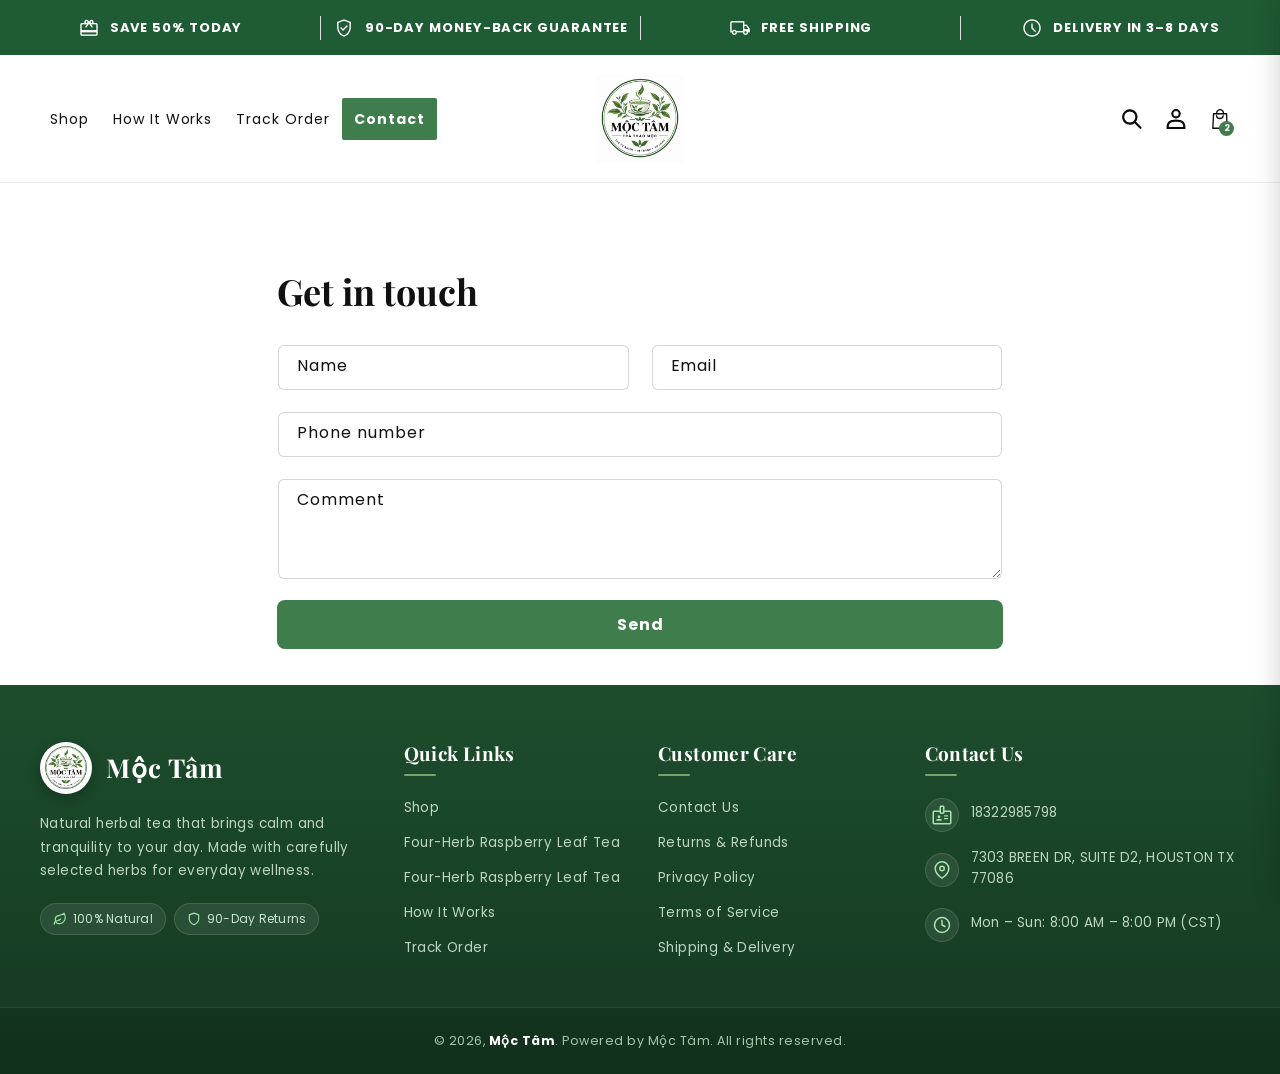
==== commit 1058e00b: "Sync product pricing and offer display" ====
--- a/contact.html
+++ b/contact.html
@@ -42,8 +42,8 @@
             <h3 class="footer-heading">Quick Links</h3>
             <ul class="footer-links">
               <li><a href="./index.html">Shop</a></li>
-              <li><a href="./moc-tam-herbal-tea.html">Mộc Tâm Herbal Tea</a></li>
-              <li><a href="./tra-mam-xoi.html">Mộc Tâm Raspberry Leaf Tea</a></li>
+              <li><a href="./moc-tam-herbal-tea.html">Four-Herb Raspberry Leaf Tea</a></li>
+              <li><a href="./tra-mam-xoi.html">Four-Herb Raspberry Leaf Tea</a></li>
               <li><a href="./how-it-works.html">How It Works</a></li>
               <li><a href="./track-order.html">Track Order</a></li>
             </ul>
@@ -103,7 +103,7 @@
         </div>
       </div>
     </footer>
-    <div class="cart-backdrop" hidden></div><aside class="cart-drawer" role="dialog" aria-label="Your cart" aria-hidden="true"><div class="cart-head"><h2>Cart · <span>2 items</span></h2><button class="cart-close icon-button" type="button" aria-label="Close"></button></div><div class="cart-reserved">Cart reserved for <strong>04:57</strong></div><div class="cart-items"><div class="cart-item"><img src="assets/images/tra-moc-tam-hero.png" alt=""><div class="cart-item-copy"><h3>Mộc Tâm Herbal Tea</h3><div class="cart-item-prices"><del>$19.99</del><strong>$13.99</strong></div></div></div><div class="cart-item"><img src="assets/images/tra-mam-xoi-1.jpg" alt=""><div class="cart-item-copy"><h3>Mộc Tâm Raspberry Leaf Tea</h3><div class="cart-item-prices"><del>$19.99</del><strong>$14.99</strong></div></div></div></div><div class="cart-summary"><p><strong>Savings</strong><strong>-$11.00</strong></p><p><strong>Subtotal</strong><strong>$28.98</strong></p><button type="button">Check out</button></div></aside>
+    <div class="cart-backdrop" hidden></div><aside class="cart-drawer" role="dialog" aria-label="Your cart" aria-hidden="true"><div class="cart-head"><h2>Cart · <span>2 items</span></h2><button class="cart-close icon-button" type="button" aria-label="Close"></button></div><div class="cart-reserved">Cart reserved for <strong>04:57</strong></div><div class="cart-items"><div class="cart-item"><img src="assets/images/tra-moc-tam-hero.png" alt=""><div class="cart-item-copy"><h3>Four-Herb Raspberry Leaf Tea</h3><div class="cart-item-prices"><del>$19.99</del><strong>$13.99</strong></div></div></div><div class="cart-item"><img src="assets/images/tra-mam-xoi-1.jpg" alt=""><div class="cart-item-copy"><h3>Four-Herb Raspberry Leaf Tea</h3><div class="cart-item-prices"><del>$19.99</del><strong>$14.99</strong></div></div></div></div><div class="cart-summary"><p><strong>Savings</strong><strong>-$11.00</strong></p><p><strong>Subtotal</strong><strong>$28.98</strong></p><button type="button">Check out</button></div></aside>
     <script src="assets/js/icons.js"></script>
     <script src="assets/js/page.js"></script>
   </body>
--- a/assets/css/style.css
+++ b/assets/css/style.css
@@ -43,7 +43,7 @@
 .hero{background:#fff}
 .hero-grid{max-width:1400px;margin:0 auto;padding:36px 50px;display:grid;grid-template-columns:65% 35%;align-items:start}
 .gallery-column{min-width:0;position:relative}
-.gallery-stage{max-width:730px;aspect-ratio:1;margin:0 auto;position:relative;overflow:hidden;border-radius:14px}
+.gallery-stage{max-width:730px;aspect-ratio:1;margin:0 auto;position:relative;overflow:hidden;border-radius:14px;touch-action:pan-y}
 .gallery-track{height:100%;display:flex;transition:transform .3s ease}
 .gallery-slide{min-width:100%;height:100%}
 .gallery-slide img{display:block;width:100%;height:100%;object-fit:cover}
@@ -78,19 +78,8 @@
 .offer-shipping{padding:0 4px;background:rgba(183,129,29,.17);border-radius:6px;color:#777;font-size:12px;line-height:25px;font-style:italic;white-space:nowrap}
 .offer-save{color:#777;font-size:14px;line-height:19px;font-style:italic}
 .offer-prices{text-align:right;display:flex;flex-direction:column;align-items:flex-end;line-height:25px;font-size:16px;font-style:italic;white-space:nowrap}
-.offer-prices del,.bundle-price del{color:#777;font-size:13px}
+.offer-prices del{color:#777;font-size:13px}
 .popular{position:absolute;right:24px;top:-2px;padding:2px 11px;background:var(--gold);color:#fff;font-size:11px;line-height:20px;font-style:italic;letter-spacing:0}
-.bundle-products{margin:0 2px 2px;border-radius:12px;background:#fff;box-shadow:inset 0 0 0 2px var(--gold-line);display:grid;grid-template-columns:1fr 1fr;overflow:hidden}
-.bundle-product{padding:10px 8px 12px;display:flex;flex-direction:column;align-items:center;text-align:center;border-right:1px solid #e3ddcf;gap:5px}
-.bundle-product:last-child{border:0}
-.bundle-product img{width:50px;height:58px;object-fit:contain;border-radius:6px}
-.bundle-product strong{font-family:'Playfair Display',serif;font-size:13px;line-height:20px;letter-spacing:0}
-.bundle-price{display:flex;flex-direction:column;font-size:14px;line-height:20px;font-weight:700;letter-spacing:0}
-.offer-card.complete .offer-box{padding-bottom:8px;flex-direction:column;align-items:stretch;gap:0}
-.offer-card.complete .offer-top{display:flex;align-items:center;gap:18px}
-.offer-card.complete .offer-content{display:block}
-.offer-card.complete .offer-prices{margin-left:auto}
-.offer-card.complete .bundle-products{width:calc(100% + 40px);margin:7px -20px -8px}
 .product-actions{margin-top:24px}
 .add-to-cart{display:flex;align-items:center;justify-content:center;width:100%;height:49px;border:0;border-radius:8px;background:var(--gold);color:#fff;font-weight:700;font-size:19px;line-height:23px;letter-spacing:.05em}
 .add-to-cart:hover{background:#173f24}.add-to-cart:active{transform:translateY(1px)}
@@ -104,15 +93,15 @@
 .delivery-icon{display:inline-flex;align-items:center;justify-content:center;color:var(--gold)}.delivery-icon>svg{width:16px;height:16px}
 .stock-alert{border:1px solid #f1cfcd;border-radius:14px;background:var(--pink);padding:18px 20px;margin-top:2px;min-height:152px}
 .stock-alert p{font-size:15px;line-height:24px;letter-spacing:.04em;margin-bottom:10px}.stock-alert p:last-child{margin-bottom:0}.stock-heading{display:flex;gap:8px;align-items:center}
-.mini-reviews{margin:24px -15px;position:relative}
+.mini-reviews{margin:24px -15px;position:relative;touch-action:pan-y}
 .mini-review{min-height:110px;padding:10px 15px;background:var(--cream);border-radius:14px;display:flex;align-items:center;gap:12px}
-.mini-review img{width:50px;height:50px;border-radius:50%;object-fit:cover;flex:0 0 50px}.mini-review-copy{font-size:14px;line-height:19px;letter-spacing:.03em}.mini-review-copy strong{font-size:12px;color:#777;font-style:italic}.mini-review-dots{display:flex;justify-content:center;gap:8px;margin-top:8px}.mini-review-dots button,.story-dots button{width:18px;height:18px;border:0;background:transparent;padding:6px;position:relative}.mini-review-dots button:after,.story-dots button:after{content:'';display:block;width:6px;height:6px;border-radius:50%;background:#aaa}.mini-review-dots button.active:after,.story-dots button.active:after{background:var(--black)}
+.mini-review img{width:50px;height:50px;border-radius:50%;object-fit:cover;flex:0 0 50px}.mini-review-copy{font-size:14px;line-height:19px;letter-spacing:.03em}.mini-review-copy strong{font-size:12px;color:#777;font-style:italic}.mini-review-dots{display:flex;justify-content:center;gap:8px;margin-top:8px}.mini-review-dots button,.story-dots button,.gallery-dots button{width:18px;height:18px;border:0;background:transparent;padding:6px;position:relative}.mini-review-dots button:after,.story-dots button:after,.gallery-dots button:after{content:'';display:block;width:6px;height:6px;border-radius:50%;background:#aaa}.mini-review-dots button.active:after,.story-dots button.active:after,.gallery-dots button.active:after{background:var(--black)}
 .product-accordion{border-top:1px solid #e9e9e9;margin-top:0}
 .product-accordion summary{list-style:none;display:flex;align-items:center;min-height:47px;padding:12.5px 0;cursor:pointer;position:relative;font-family:'Playfair Display',serif;font-size:14.4px;font-weight:700;letter-spacing:0}
 .product-accordion summary::-webkit-details-marker{display:none}.accordion-icon{width:30px;color:#111;font-size:18px}.accordion-chevron{margin-left:auto;font-family:Poppins;font-size:18px;font-weight:400;transition:transform .2s}.product-accordion[open] .accordion-chevron{transform:rotate(180deg)}
 .accordion-content{padding:0 10px 14px;font-size:15px;line-height:24px;letter-spacing:.04em}
 .stories-section{background:var(--cream);padding:36px 0 27px}.section-inner{max-width:1300px;margin:0 auto}.stories-section h2{text-align:center;margin-bottom:30px}
-.story-grid{display:grid;grid-template-columns:repeat(3,minmax(0,1fr));gap:39px 40px;align-items:stretch}.stories-viewport{overflow:visible}
+.story-grid{display:grid;grid-template-columns:repeat(3,minmax(0,1fr));gap:39px 40px;align-items:stretch}.stories-viewport{overflow:visible;touch-action:pan-y}
 .story-card{background:#f0eee9;border-radius:14px;overflow:hidden;display:flex;flex-direction:column;min-width:0}.story-image{width:100%;aspect-ratio:1;object-fit:cover;display:block}.story-info{padding:12.5px 20px;text-align:center;display:flex;flex-direction:column;flex:1;min-height:299px}.story-card.no-image .story-info{min-height:242px}.story-stars{color:var(--gold);font-size:23px;letter-spacing:-.1em;line-height:27px}.story-card h3{font-size:17.4px;line-height:24.7px;margin:5px 0 10px}.story-card p{font-size:15px;line-height:26px;letter-spacing:.04em}.story-author{margin-top:auto!important;padding-top:10px;border-top:1px solid #e4e0da;font-size:14px!important;line-height:20px!important;font-weight:700;font-style:italic}.story-quote{position:absolute;right:15px;top:calc(100% - 25px);width:48px;height:48px;border-radius:50%;background:var(--black);color:#fff;display:flex;align-items:center;justify-content:center;margin:0;padding:0;z-index:2}.story-card{position:relative}.story-dots{display:none}
 .feedback-section{background:#fff;padding:36px 20px}.feedback-section .section-inner{max-width:800px}.feedback-section h2{text-align:center;margin-bottom:24px}
 .feedback-form{background:var(--cream);border-radius:14px;padding:20px}
@@ -387,6 +376,10 @@
   .footer-payments {
     justify-content: center;
   }
+  .footer-contact-items {
+    width: 100%;
+    margin: 0;
+  }
 }
 
 /* ==================== CART DRAWER & CHAT BUTTON ==================== */
@@ -600,15 +593,15 @@
 @media (min-width:750px){.story-quote{top:auto;bottom:274px;width:50px;height:50px}.story-card.no-image .story-quote{top:5px;bottom:auto;width:35px;height:35px}}
 @media (max-width:749px){.story-quote{top:auto;bottom:288px;width:50px;height:50px}.story-card.no-image .story-quote{top:5px;bottom:auto;width:35px;height:35px}}
 @keyframes announcement-slide{0%,27%{transform:translateY(0)}33%,60%{transform:translateY(-72px)}66%,94%{transform:translateY(-144px)}100%{transform:translateY(0)}}
-@keyframes announcement-slide-four{0%,20%{transform:translateY(0)}25%,45%{transform:translateY(-72px)}50%,70%{transform:translateY(-144px)}75%,95%{transform:translateY(-216px)}100%{transform:translateY(0)}}
+@keyframes announcement-slide-four{0%,24%{transform:translateY(0)}25%,49%{transform:translateY(-72px)}50%,74%{transform:translateY(-144px)}75%,99%{transform:translateY(-216px)}100%{transform:translateY(0)}}
 @media (max-width:749px){
-  .announcement{height:43px}.announcement-track p{height:43px;flex-basis:43px}.announcement-track{animation-name:announcement-slide-mobile}.site-header{height:73px}.header-inner{height:73px;padding:10px 15px;grid-template-columns:44px 1fr 96px;gap:0}.brand{width:120px;height:53px}.header-tools{justify-content:flex-end}.hero-grid{display:block;padding:0 15px}.gallery-column{width:calc(100% + 30px);margin-left:-15px}.gallery-stage{max-width:none;width:100%;border-radius:0 0 14px 14px}.thumbnail-row{display:none}.product-info{padding:19px 0 0}.product-info h1{font-size:27px;line-height:33.75px;max-width:none}.rating{margin-top:14px;height:33px;font-size:16px;gap:9px}.stars{font-size:21px}.feature-grid{grid-template-columns:1fr;gap:9px;margin:8px 0 18px}.feature{min-height:34px;display:grid;grid-template-columns:30px 1fr;column-gap:10px;row-gap:0}.feature-icon{grid-row:1 / span 2}.feature-title{align-self:end}.feature-desc{align-self:start}.product-actions{margin-top:22px}.offer-title{margin-bottom:10px}.offer-card{padding:5px 0}.offer-box{min-height:90px;padding:12px 18px;gap:18px}.offer-card.complete .offer-box{min-height:281px;padding:12px 18px 8px}.offer-card.complete .bundle-products{width:calc(100% + 36px);margin-left:-18px;margin-right:-18px}.offer-name{font-size:16px}.offer-prices{font-size:16px}.stock-alert{min-height:190px}.mini-reviews{margin:24px 0}.mini-review{padding:10px 15px}.product-accordion summary{min-height:47px}.stories-section{padding-bottom:27px}.stories-section h2{font-size:27px;line-height:33.75px;max-width:345px}.story-grid{grid-template-columns:repeat(9,345px)}.story-card{width:345px}.ritual-grid{width:100%}.compare-section{padding-top:20px}.compare-grid img{aspect-ratio:1.17}.final-cta{min-height:236px}.chat-button{right:34px;bottom:51px}
+  .announcement{height:43px}.announcement-track p{height:43px;flex-basis:43px}.announcement-track{animation-name:announcement-slide-mobile}.site-header{height:73px}.header-inner{height:73px;padding:10px 15px;grid-template-columns:44px 1fr 96px;gap:0}.brand{width:120px;height:53px}.header-tools{justify-content:flex-end}.hero-grid{display:block;padding:0 15px}.gallery-column{width:calc(100% + 30px);margin-left:-15px;margin-top:16px}.gallery-stage{max-width:none;width:100%;border-radius:14px}.thumbnail-row{height:auto}.thumbnail-viewport{flex:1;min-width:0;overflow-x:auto;-webkit-overflow-scrolling:touch;scrollbar-width:none;-ms-overflow-style:none}.thumbnail-viewport::-webkit-scrollbar{display:none}.thumbnail-track{justify-content:flex-start}.thumbnail{min-width:64px;width:64px;height:64px;border-radius:10px}.gallery-dots{display:none}.product-info{padding:19px 0 0}.product-info h1{font-size:27px;line-height:33.75px;max-width:none}.rating{margin-top:14px;height:33px;font-size:16px;gap:9px}.stars{font-size:21px}.feature-grid{grid-template-columns:1fr;gap:9px;margin:8px 0 18px}.feature{min-height:34px;display:grid;grid-template-columns:30px 1fr;column-gap:10px;row-gap:0}.feature-icon{grid-row:1 / span 2}.feature-title{align-self:end}.feature-desc{align-self:start}.product-actions{margin-top:22px}.offer-title{margin-bottom:10px}.offer-card{padding:5px 0}.offer-box{min-height:90px;padding:12px 18px;gap:18px}.offer-name{font-size:16px}.offer-prices{font-size:16px}.stock-alert{min-height:190px}.mini-reviews{margin:24px 0}.mini-review{padding:10px 15px}.product-accordion summary{min-height:47px}.stories-section{padding-bottom:27px}.stories-section h2{font-size:27px;line-height:33.75px;max-width:345px}.stories-section .section-inner{padding:0 20px}.stories-viewport{overflow:hidden}.story-grid{grid-template-columns:repeat(3,100%)}.story-card{width:100%}.story-dots{display:flex;justify-content:center;gap:8px;margin-top:14px}.ritual-grid{width:100%;grid-template-columns:1fr}.ritual-image{grid-column:1;grid-row:2}.ritual-copy{grid-column:1;grid-row:1}.compare-section{padding-top:20px}.compare-grid{grid-template-columns:1fr}.compare-copy{padding-left:0}.compare-grid img{aspect-ratio:1.17}.benefits-grid{grid-template-columns:1fr}.benefit-list{grid-column:1;grid-row:2}.benefits-grid>h2{grid-column:1;grid-row:1}.final-cta{min-height:236px}.chat-button{right:34px;bottom:51px}
 }
 @media (max-width:749px){.faq-item summary{height:52px;min-height:52px;padding:11px 20px}}
 @keyframes announcement-slide-mobile{0%,27%{transform:translateY(0)}33%,60%{transform:translateY(-42.8px)}66%,94%{transform:translateY(-85.6px)}100%{transform:translateY(0)}}
-@keyframes announcement-slide-mobile-four{0%,20%{transform:translateY(0)}25%,45%{transform:translateY(-42.8px)}50%,70%{transform:translateY(-85.6px)}75%,95%{transform:translateY(-128.4px)}100%{transform:translateY(0)}}
-@media (min-width:750px) and (max-width:989px){.announcement.has-delivery .announcement-track{animation:announcement-slide-four 12s steps(4,end) infinite}}
-@media (max-width:749px){.announcement.has-delivery .announcement-track{animation:announcement-slide-mobile-four 12s steps(4,end) infinite}}
+@keyframes announcement-slide-mobile-four{0%,24%{transform:translateY(0)}25%,49%{transform:translateY(-42.8px)}50%,74%{transform:translateY(-85.6px)}75%,99%{transform:translateY(-128.4px)}100%{transform:translateY(0)}}
+@media (min-width:750px) and (max-width:989px){.announcement.has-delivery .announcement-track{animation:announcement-slide-four 12s ease infinite}}
+@media (max-width:749px){.announcement.has-delivery .announcement-track{animation:announcement-slide-mobile-four 12s ease infinite}}
 @media (prefers-reduced-motion:reduce){*,*:before,*:after{scroll-behavior:auto!important;transition-duration:.01ms!important;animation-duration:.01ms!important}}
 @media (min-width:990px){.ritual-copy h2{font-size:34px;line-height:37.4px}.benefit{margin-bottom:30px}.benefit:last-child{margin-bottom:0}.benefit h3{margin-bottom:8px}}
 @media (max-width:989px){.benefit:last-child{margin-bottom:20px}}
@@ -740,7 +733,7 @@
 .accordion-icon .material-symbols-outlined,.faq-icon .material-symbols-outlined{font-size:21.6px;line-height:21.6px}
 .accordion-chevron,.faq-chevron{display:flex;align-items:center;justify-content:center;width:12px;height:10px;font-size:0}
 .accordion-chevron svg,.faq-chevron svg{display:block;width:12px;height:7.2px;transition:transform .2s}
-.product-accordion[open] .accordion-chevron svg,.faq-item[open] .faq-chevron svg{transform:rotate(180deg)}
+.faq-item[open] .faq-chevron svg{transform:rotate(180deg)}
 .payment{width:38px;min-width:38px;height:24px;padding:0;background:transparent;border-radius:0}
 .payment>svg{display:block;width:38px;height:24px}
 .guarantee-icon,.update-icon,.chat-icon{display:inline-flex;align-items:center;justify-content:center}
@@ -800,8 +793,24 @@
 }
 
 @media (max-width:749px){
-  .offer-card.standard .offer-box,.offer-card.complete .offer-top{display:grid;grid-template-columns:20px minmax(0,1fr) auto;gap:6px 10px}
+  .announcement-track{flex-direction:column;justify-content:flex-start}
+  .announcement-track p{width:100%;flex:0 0 42.8px}
+  .announcement p+p{border-left:0}
+  .desktop-nav{display:none}
+  .menu-toggle{display:flex}
+  .login-link{display:none}
+  .mobile-menu{display:flex;position:fixed;inset:0 auto 0 0;width:min(350px,calc(100vw - 40px));background:#fff;z-index:101;flex-direction:column;transform:translateX(-100%);transition:transform .2s ease;visibility:hidden}
+  .mobile-menu.is-open{transform:none;visibility:visible}
+  .menu-backdrop{display:block;position:fixed;inset:0;background:rgba(0,0,0,.48);z-index:100}
+  .mobile-menu-head{height:74px;padding:14px 20px;display:flex;align-items:center;justify-content:space-between;border-bottom:1px solid #ddd}
+  .mobile-menu-head h2{font-size:22px}
+  .mobile-menu nav{display:flex;flex-direction:column}
+  .mobile-menu nav a{height:43px;padding:9px 20px;font-size:18px;line-height:25px}
+  .mobile-menu nav a.active{background:#eee}
+  .mobile-login{margin-top:8px;border-top:1px solid #ddd;padding:18px 20px;font-size:14px;letter-spacing:.02em}
+}
+
+@media (max-width:749px){
+  .offer-card .offer-box{display:grid;grid-template-columns:20px minmax(0,1fr) auto;gap:6px 10px}
   .offer-card .offer-content{min-width:0}.offer-card .offer-line{white-space:normal;flex-wrap:wrap;gap:2px 6px}.offer-card .offer-prices{align-self:start}
-  .offer-card.complete .offer-box{min-height:0}
-  .offer-card.complete .bundle-product{padding:16px 8px 14px;gap:8px}.offer-card.complete .bundle-product img{width:64px;height:64px}.offer-card.complete .bundle-product strong{font-size:15px;line-height:22px}.offer-card.complete .bundle-price{font-size:16px;line-height:22px}.offer-card.complete .bundle-price del{font-size:14px}
-}
+}
